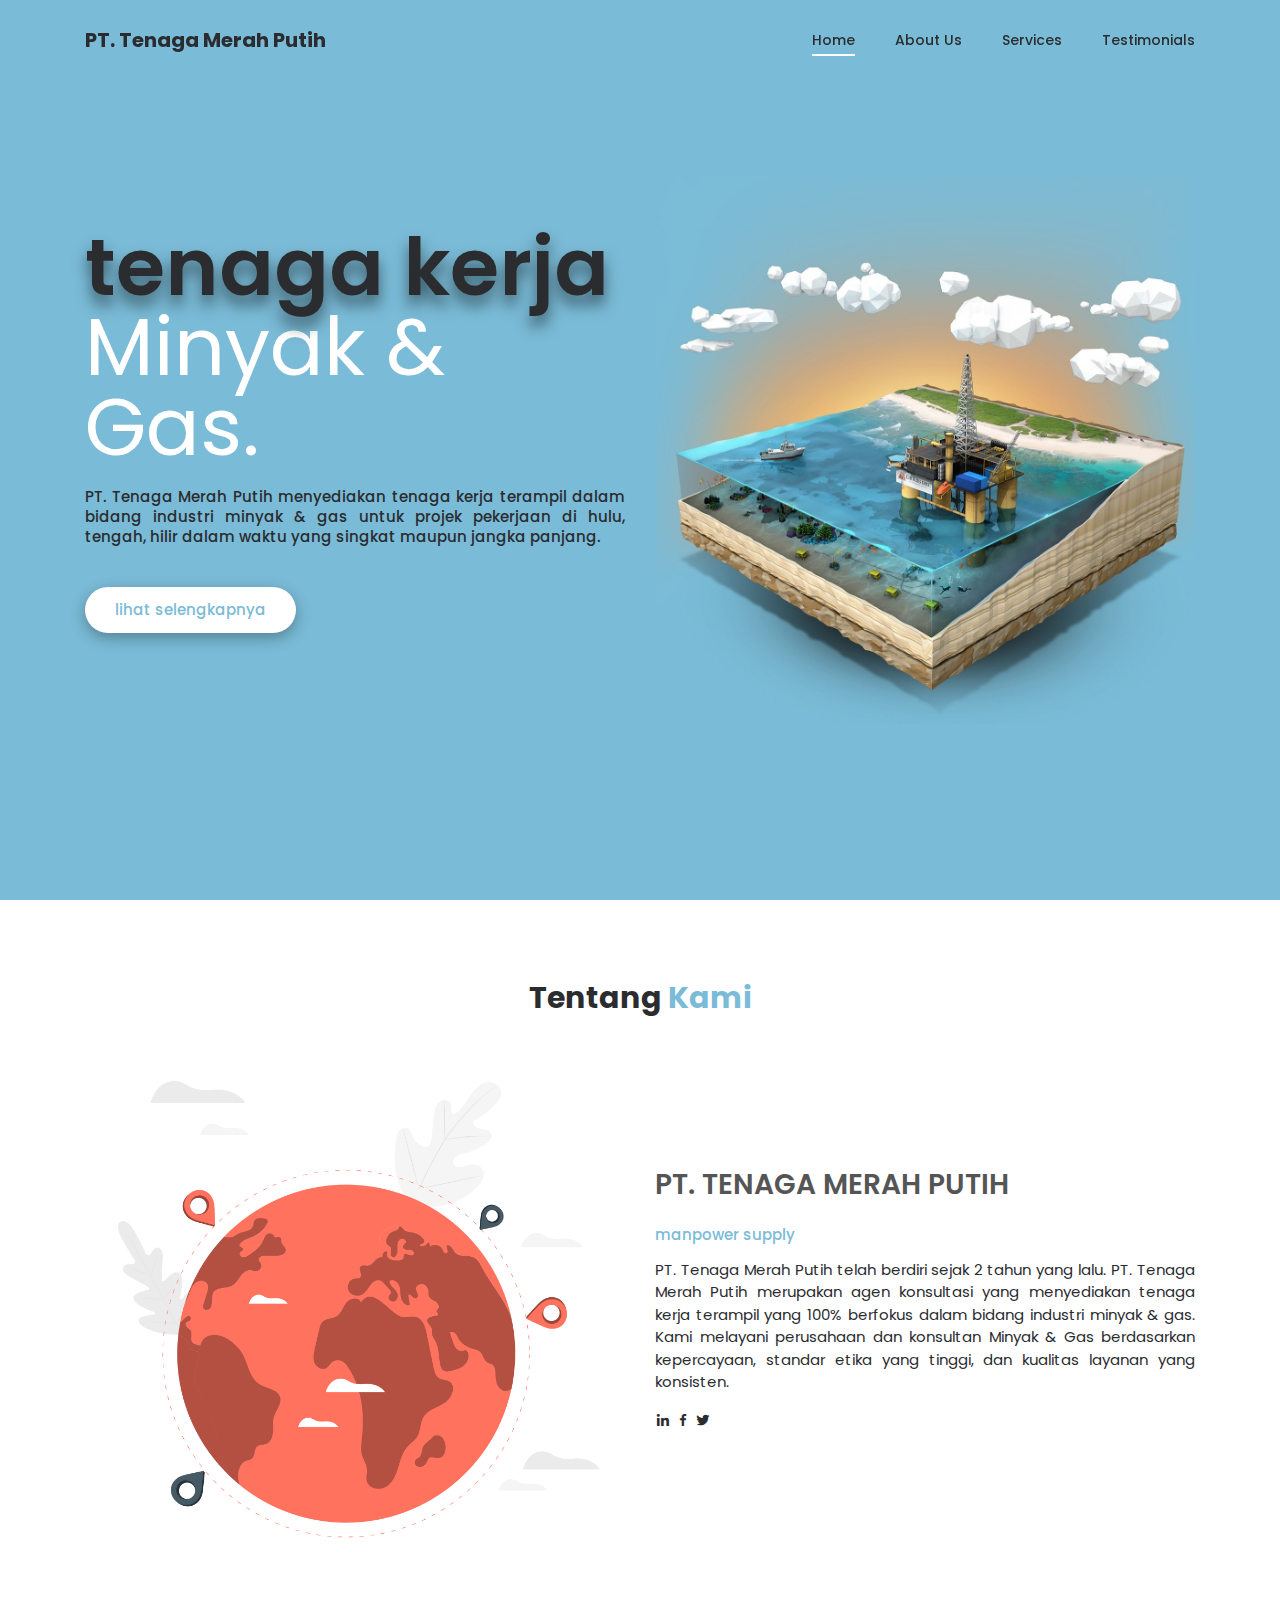
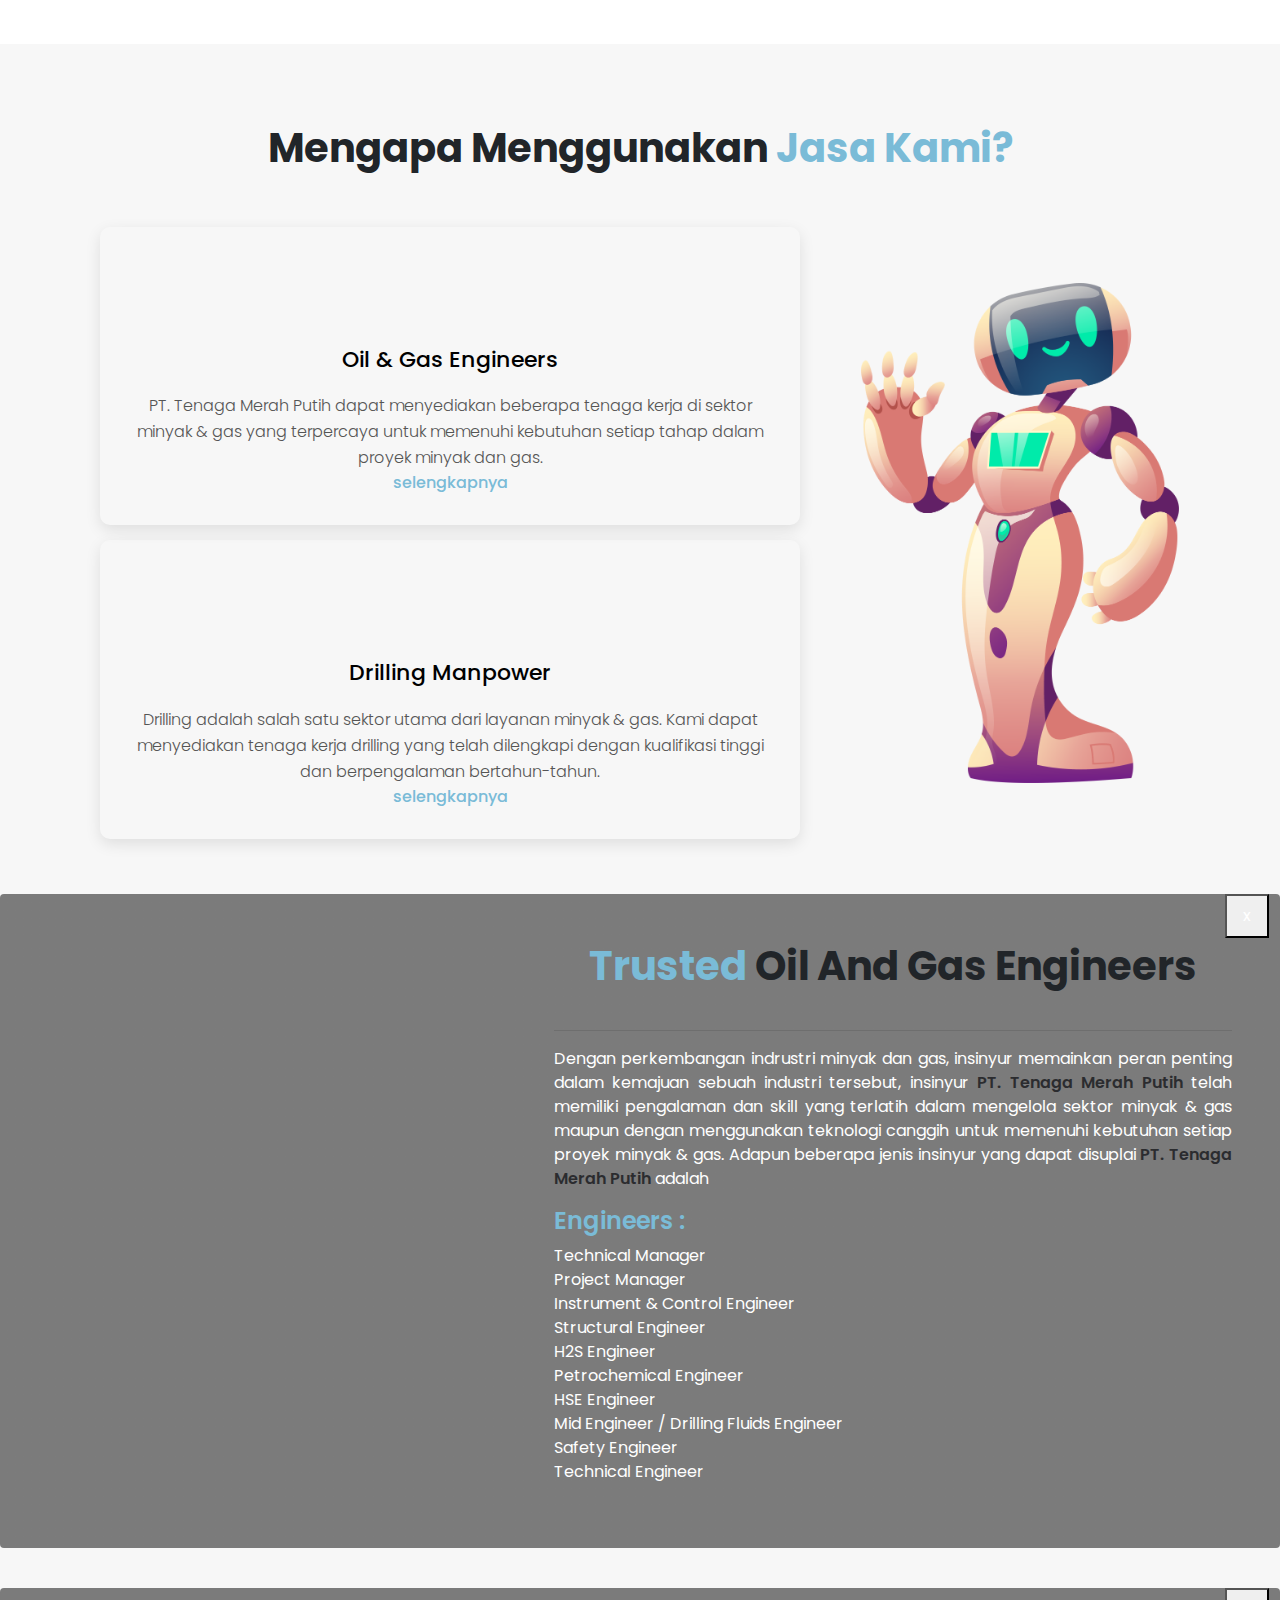
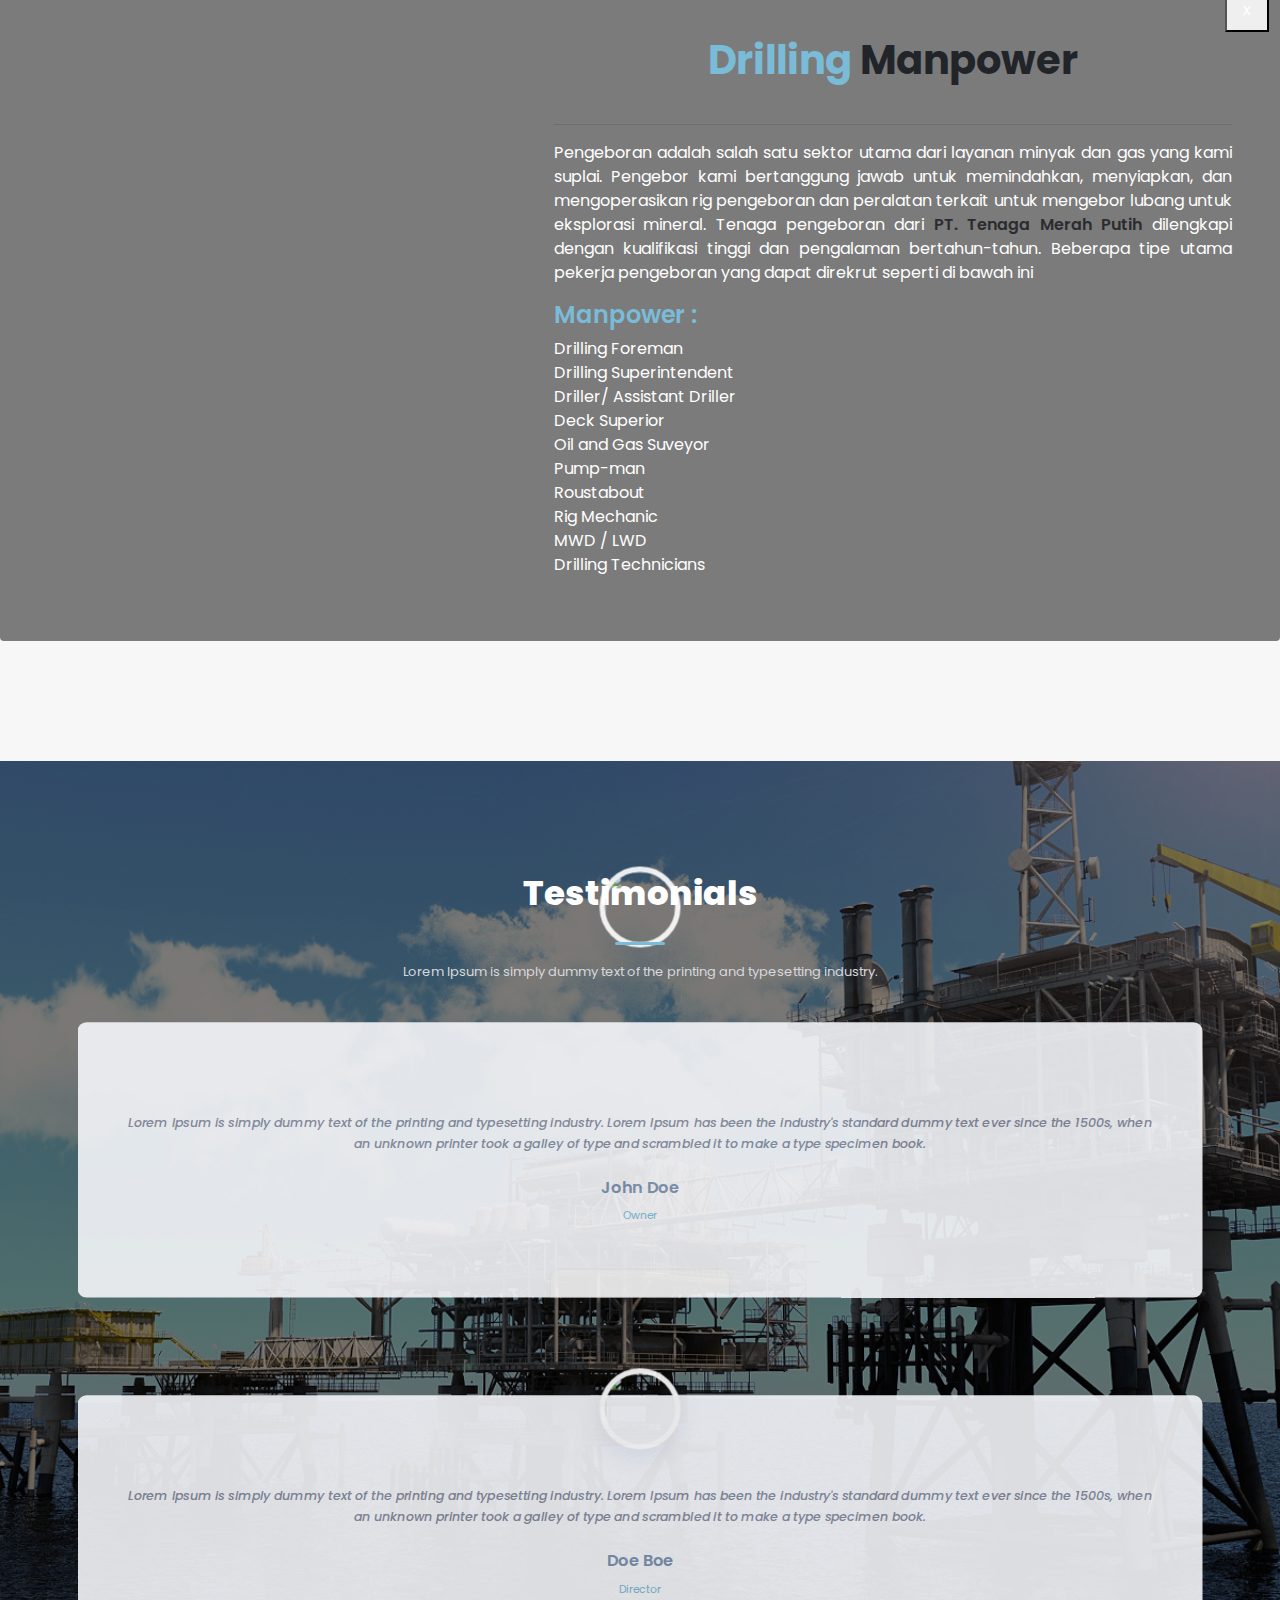
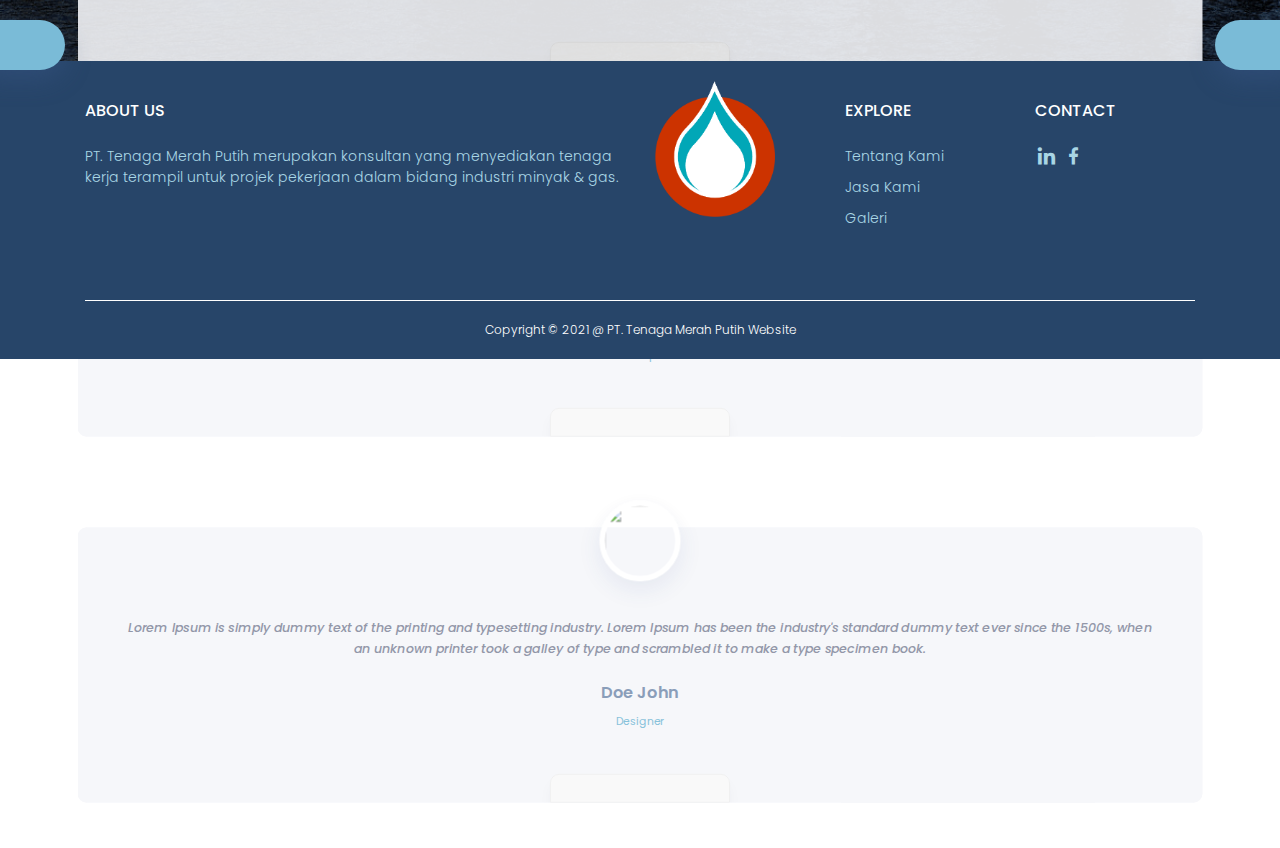
==== index.html @ 306ce1ab "first commit" ====
<!DOCTYPE html>
<html lang="en">

<head>

    <title>Manpower Supply | PTTMP</title>
    <link rel="icon" type="image/png" href="assets/img/logo.png">

    <!-- Required meta tags -->
    <meta charset="utf-8">
    <meta name="viewport" content="width=device-width, initial-scale=1, shrink-to-fit=no">
    
    <!-- Owl Carousel -->
    <!-- <link rel="stylesheet" href="https://cdnjs.cloudflare.com/ajax/libs/OwlCarousel2/2.3.4/assets/owl.carousel.min.css">

    <link rel="stylesheet" href="https://cdnjs.cloudflare.com/ajax/libs/OwlCarousel2/2.3.4/assets/owl.theme.default.min.css"> -->


    <!-- Bootstrap CSS -->
    
    <link rel="stylesheet" href="https://cdn.jsdelivr.net/npm/bootstrap@4.6.0/dist/css/bootstrap.min.css">
    <link rel="stylesheet" href="assets/css/bootstrap.min.css">
    
    <!-- Custom CSS -->
    <link rel="stylesheet" href="assets/css/styles.css">
    <!-- Magnific Popup -->
    <link rel="stylesheet" href="https://cdnjs.cloudflare.com/ajax/libs/magnific-popup.js/1.0.0/magnific-popup.css"/>

    <!-- Swiper CSS -->
    <link rel="stylesheet" href="https://cdnjs.cloudflare.com/ajax/libs/Swiper/6.4.8/swiper-bundle.min.css"/>

    <!-- ===== BOX ICON ===== -->
    <link href='https://unpkg.com/boxicons@2.0.7/css/boxicons.min.css' rel='stylesheet'>
    
    

    

    <style>
        /* Make the image fully responsive */
        .carousel-inner img {
          width: 100%;
          height: 100%;
        }
    </style>

</head>

<body>

    <!-- navbar start -->
    <nav class="navbar navbar-expand-lg fixed-top">
        <div class="container">
            <!-- Brand -->
            <a class="navbar-brand" href="#">PT. Tenaga Merah Putih</a>
            
            <!-- Toggler/collapsibe Button -->
            <button class="navbar-toggler" type="button" data-toggle="collapse" data-target="#collapsibleNavbar">
                <i class="fas fa-bars"></i>
            </button>
            
            <!-- Navbar links -->
            <div class="collapse navbar-collapse" id="collapsibleNavbar">
                <ul class="navbar-nav ml-auto">
                    <li class="nav-item">
                        <a class="nav-link active" data-scroll-nav="0" href="#home">home</a>
                    </li>
                    <li class="nav-item">
                        <a class="nav-link"  data-scroll-nav="1" href="#about">about us</a>
                    </li>
                    <li class="nav-item">
                        <a class="nav-link"  data-scroll-nav="2" href="#service">services</a>
                    </li>
                    <li class="nav-item">
                        <a class="nav-link"  data-scroll-nav="3" href="#testimonials">Testimonials</a>
                    </li>
                    <!-- <li class="nav-item">
                        <a class="nav-link"  data-scroll-nav="3" href="#">Contact Us</a>
                    </li> -->
                </ul>
            </div>
        </div>
    </nav>
    <!-- navbar end -->

    <!-- Home Section Start -->
    <section class="home d-flex align-items-center" id="home" data-scroll-index="0">
        <div class="container">
            <div class="row align-items-center">
                <div class="col-lg-6 col-md-6">
                    <div class="home-text">
                        <h1><span>tenaga kerja</span><br>Minyak & Gas.</h1>
                        <p>PT. Tenaga Merah Putih menyediakan tenaga kerja terampil dalam bidang industri minyak & gas untuk projek pekerjaan di hulu, tengah, hilir dalam waktu yang singkat maupun jangka panjang.</p>

                        <div class="home-btn">
                            <a href="#about" class="btn btn-1">lihat selengkapnya</a>
                        </div>
                    </div>
                    
                </div>
                <div class="col-lg-6 col-md-6 text-center">
                    <div class="home-img">
                        <img src="assets/img/3d-field.jpg" alt="oil field image">
                    </div>
                </div>
                
                <!-- <div class="row bg-danger">
                    <div class="home-scroll">
                        <a href="#about" class="scroll-link"><i class='bx bx-up-arrow-alt' ></i>scroll down</a>
                    </div>
                </div> -->
            </div>
        </div>
        
    </section>

    <!-- Home Section End -->

    <!-- About Section Start -->
    <section class="about section-padding" id="about" data-scroll-index="1">
        <div class="container" >
            <!-- data-0-top="opacity:0;left;100px;" data-50-top="opacity:1;left;0px;" -->
            <div class="row justify-content-center">
                <div class="col-lg-8">
                    <div class="section-title">
                        <h2>Tentang <span>Kami</span></h2>
                    </div>
                </div>
            </div>
            <div class="row align-items-center">
                <div class="col-lg-6 ">
                    <div class="about-img">
                        <img src="assets/img/World-pana1.png" alt="about image">
                    </div>
                </div>
                <div class="col-lg-6 ">
                    <div class="about-text">
                        <h2>PT. TENAGA MERAH PUTIH</h2>
                        <span>manpower supply</span>
                        <p>PT. Tenaga Merah Putih telah berdiri sejak 2 tahun yang lalu. PT. Tenaga Merah Putih merupakan agen konsultasi yang menyediakan tenaga kerja terampil yang 100% berfokus dalam bidang industri minyak & gas. Kami melayani perusahaan dan konsultan Minyak & Gas berdasarkan kepercayaan, standar etika yang tinggi, dan kualitas layanan yang konsisten.</p>
                    </div>
                    <div class="about-social">
                        <a href="#" class="about__social-icon"><i class='bx bxl-linkedin' ></i></a>
                        <a href="#" class="about__social-icon"><i class='bx bxl-facebook' ></i></a>
                        <a href="#" class="about__social-icon"><i class='bx bxl-twitter' ></i></a>
                    </div>
                </div>
            </div>
        </div>
    </section>
    <!-- About Section End -->

    <!-- Services Section Start -->
    <section class="service section-padding" id="service" data-scroll-index="2">
        <div class="container">
            <div class="row">
                <div class="col-lg-12">
                    <div class="service-title">
                        <h1 class="service-badge">Mengapa menggunakan <span>jasa kami?</span></h1>
                    </div>
                </div>
            </div>
            <div class="row align-items-center">
                <div class="col-lg-8">
                    <div class="service-carousel">
                        <div class="service-item">
                            <div class="icon">
                                <i class="fa fa-users" aria-hidden="true"></i>
                            </div>
                            <h3>Oil & Gas Engineers</h3>
                            <p>PT. Tenaga Merah Putih dapat menyediakan beberapa tenaga kerja di sektor minyak & gas yang terpercaya untuk memenuhi kebutuhan setiap tahap dalam proyek minyak dan gas.</p>
                            <a href="#details-lightbox-1" class="solid popup">selengkapnya <i class="fa fa-long-arrow-right" aria-hidden="true"></i></a>
                        </div>
                        <div class="service-item">
                            <div class="icon">
                                <i class="fa fa-cogs" aria-hidden="true"></i>
                            </div>
                            <h3>Drilling Manpower</h3>
                            <p>Drilling adalah salah satu sektor utama dari layanan minyak & gas. Kami dapat menyediakan tenaga kerja drilling yang telah dilengkapi dengan kualifikasi tinggi dan berpengalaman bertahun-tahun.</p>
                            <a href="#details-lightbox-2" class="solid popup">selengkapnya <i class="fa fa-long-arrow-right" aria-hidden="true"></i></a>
                        </div>
                    </div>
                </div>
                <div class="col-lg-4 text-center">
                    <img src="assets/img/robot-1.png" alt="Service-image" class="service-img">
                </div>
            </div>
        </div>

        <!-- First Popup -->
        <div id="details-lightbox-1" class="lightbox-basic zoom mfp-hide">
            <div class="row">
                <button title="Close (Esc)" type="button" class="mfp-close x-button">x</button>
                <div class="col-lg-5">
                    <!-- <img class="img-details-lightbox" src="assets/img/logo.png" alt=""> -->
                </div>
                <div class="col-lg-7">
                    <div class="service-title">
                        <h1 class="service-badge"><span>Trusted</span> Oil and Gas Engineers</h1>
                        <hr>
                    </div>
                    <div class="lightbox-text">
                        <p>Dengan perkembangan indrustri minyak dan gas, insinyur memainkan peran penting dalam kemajuan sebuah industri tersebut, insinyur <span>PT. Tenaga Merah Putih</span> telah memiliki pengalaman dan skill yang terlatih dalam mengelola sektor minyak & gas maupun dengan menggunakan teknologi canggih untuk memenuhi kebutuhan setiap proyek minyak & gas. Adapun beberapa jenis insinyur yang dapat disuplai <span>PT. Tenaga Merah Putih</span> adalah </p>
                        <h4>Engineers :</h4>
                        <ul>
                            <li>Technical Manager </li>
                            <li>Project Manager</li>
                            <li>Instrument & Control Engineer</li>
                            <li>Structural Engineer</li>
                            <li>H2S Engineer</li>
                        
                            <li>Petrochemical Engineer</li>
                            <li>HSE Engineer</li>
                            <li>Mid Engineer / Drilling Fluids Engineer</li>
                            <li>Safety Engineer</li>
                            <li>Technical Engineer</li>
                        </ul>
                    </div>
                </div>
            </div>
        </div>
        <!-- Second Popup -->
        <div id="details-lightbox-2" class="lightbox-basic zoom mfp-hide">
            <div class="row">
                <button title="Close (Esc)" type="button" class="mfp-close x-button">x</button>
                <div class="col-lg-5">
                    <!-- <img class="img-details-lightbox" src="assets/img/logo.png" alt=""> -->
                </div>
                <div class="col-lg-7">
                    <div class="service-title">
                        <h1 class="service-badge"><span>Drilling</span> Manpower</h1>
                        <hr>
                    </div>
                    <div class="lightbox-text">
                        <p>Pengeboran adalah salah satu sektor utama dari layanan minyak dan gas yang kami suplai. Pengebor kami bertanggung jawab untuk memindahkan, menyiapkan, dan mengoperasikan rig pengeboran dan peralatan terkait untuk mengebor lubang untuk eksplorasi mineral. Tenaga pengeboran dari <span>PT. Tenaga Merah Putih</span> dilengkapi dengan kualifikasi tinggi dan pengalaman bertahun-tahun. Beberapa tipe utama pekerja pengeboran yang dapat direkrut seperti di bawah ini</p>
                        <h4>Manpower :</h4>
                        <ul>
                            <li>Drilling Foreman </li>
                            <li>Drilling Superintendent</li>
                            <li>Driller/ Assistant Driller</li>
                            <li>Deck Superior</li>
                            <li>Oil and Gas Suveyor</li>
                        
                            <li>Pump-man</li>
                            <li>Roustabout</li>
                            <li>Rig Mechanic</li>
                            <li>MWD / LWD</li>
                            <li>Drilling Technicians</li>
                        </ul>
                    </div>
                </div>
            </div>
        </div>

    </section>
    <!-- Services Section End -->

    <!-- Testimonials Section Start -->
    <section class="section-padding" id="testimonials" data-scroll-index="3">
        <div class="container-fluid">
            <div class="section-title">
                <h2>Testimonials</h2>
                <span class="section-separator"></span>
                <p>Lorem Ipsum is simply dummy text of the printing and typesetting industry.</p>
            </div>
            <div class="testimonials-carousel-wrap">
                <div class="listing-carousel-button listing-carousel-button-next"><i class="fa fa-caret-right" style="color:#fff"></i></div>
                <div class="listing-carousel-button listing-carousel-button-prev"><i class="fa fa-caret-left" style="color:#fff"></i></div>
                <div class="testimonials-carousel">
                    <div class="swiper-container">
                        <div class="swiper-wrapper">
                            <div class="swiper-slide">
                                <div class="testi-item">
                                    <div class="testi-avatar"><img src="assets/img/testimonials-1.jpg"></div>
                                    <div class="testimonials-text-before"><i class="fa fa-quote-right"></i></div>
                                    <div class="testimonials-text">
                                        <div class="listing-rating">
                                            <i class="fa fa-star"></i>
                                            <i class="fa fa-star"></i>
                                            <i class="fa fa-star"></i>
                                            <i class="fa fa-star"></i>
                                            <i class="fa fa-star"></i>
                                        </div>
                                        <p>Lorem Ipsum is simply dummy text of the printing and typesetting industry. Lorem Ipsum has been the industry's standard dummy text ever since the 1500s, when an unknown printer took a galley of type and scrambled it to make a type specimen book.</p>
                                        <a href="#" class="text-link"></a>
                                        <div class="testimonials-avatar">
                                            <h3>John Doe</h3>
                                            <h4>Owner</h4>
                                        </div>
                                    </div>
                                    <div class="testimonials-text-after"><i class="fa fa-quote-left"></i></div> 
                                </div>
                            </div>
        
                            <!--second--->
                            <div class="swiper-slide">
                                <div class="testi-item">
                                    <div class="testi-avatar"><img src="3.jpg"></div>
                                    <div class="testimonials-text-before"><i class="fa fa-quote-right"></i></div>
                                    <div class="testimonials-text">
                                        <div class="listing-rating">
                                            <i class="fa fa-star"></i>
                                            <i class="fa fa-star"></i>
                                            <i class="fa fa-star"></i>
                                            <i class="fa fa-star"></i>
                                            <i class="fa fa-star"></i>
                                        </div>
                                        <p>Lorem Ipsum is simply dummy text of the printing and typesetting industry. Lorem Ipsum has been the industry's standard dummy text ever since the 1500s, when an unknown printer took a galley of type and scrambled it to make a type specimen book.</p>
                                        <a href="#" class="text-link"></a>
                                        <div class="testimonials-avatar">
                                            <h3>Doe Boe</h3>
                                            <h4>Director</h4>
                                        </div>
                                    </div>
                                    <div class="testimonials-text-after"><i class="fa fa-quote-left"></i></div> 
                                </div>
                            </div>
                            <!--third-->
        
                            <div class="swiper-slide">
                                <div class="testi-item">
                                    <div class="testi-avatar"><img src="4.jpg"></div>
                                    <div class="testimonials-text-before"><i class="fa fa-quote-right"></i></div>
                                    <div class="testimonials-text">
                                        <div class="listing-rating">
                                            <i class="fa fa-star"></i>
                                            <i class="fa fa-star"></i>
                                            <i class="fa fa-star"></i>
                                            <i class="fa fa-star"></i>
                                            <i class="fa fa-star"></i>
                                        </div>
                                        <p>Lorem Ipsum is simply dummy text of the printing and typesetting industry. Lorem Ipsum has been the industry's standard dummy text ever since the 1500s, when an unknown printer took a galley of type and scrambled it to make a type specimen book.</p>
                                        <a href="#" class="text-link"></a>
                                        <div class="testimonials-avatar">
                                            <h3>Boe Doe</h3>
                                            <h4>Developer</h4>
                                        </div>
                                    </div>
                                    <div class="testimonials-text-after"><i class="fa fa-quote-left"></i></div> 
                                </div>
                            </div>
        
                            <!--fourth-->
                            <div class="swiper-slide">
                                <div class="testi-item">
                                    <div class="testi-avatar"><img src="6.jpg"></div>
                                    <div class="testimonials-text-before"><i class="fa fa-quote-right"></i></div>
                                    <div class="testimonials-text">
                                        <div class="listing-rating">
                                            <i class="fa fa-star"></i>
                                            <i class="fa fa-star"></i>
                                            <i class="fa fa-star"></i>
                                            <i class="fa fa-star"></i>
                                            <i class="fa fa-star"></i>
                                        </div>
                                        <p>Lorem Ipsum is simply dummy text of the printing and typesetting industry. Lorem Ipsum has been the industry's standard dummy text ever since the 1500s, when an unknown printer took a galley of type and scrambled it to make a type specimen book.</p>
                                        <a href="#" class="text-link"></a>
                                        <div class="testimonials-avatar">
                                            <h3>Doe John</h3>
                                            <h4>Designer</h4>
                                        </div>
                                    </div>
                                    <div class="testimonials-text-after"><i class="fa fa-quote-left"></i></div> 
                                </div>
                            </div>
                            <!--testi end-->
        
                        </div>
                    </div>
                </div>

                <div class="tc-pagination"></div>
            </div>
        </div>
    </section>
    <!-- Testimonials Section End -->

    <!-- Galeri Section Start -->
    <!-- <section class="galery section-padding" id="galery" data-scroll-index="4">
        <div class="photo-slide">
            
        </div>
    </section> -->
    <!-- Galeri Section End -->

    <!-- Footer Section Start -->
    <footer class="footer section">
        <div class="container">
            <div class="row justify-content-center">

                <div class="col-lg-6">
                    <div class="footer__data">
                        <h2 class="footer__title">ABOUT US</h2>
                        <p class="footer-text">PT. Tenaga Merah Putih merupakan konsultan yang menyediakan tenaga kerja terampil untuk projek pekerjaan dalam bidang industri minyak & gas.</p>
                    </div>
                </div>

                <div class="col-lg-2">
                    <div class="logo__footer">
                        <img src="assets/img/logo.png" alt="logo-pttmp">
                    </div>
                </div>

                <div class="col-lg-2">
                    <div class="footer__data">
                        <h2 class="footer__title">EXPLORE</h2>
                        <ul>
                            <li><a href="#about" class="footer-text">Tentang Kami</a></li>
                            <li><a href="#relation" class="footer-text">Jasa Kami</a></li>
                            <li><a href="#galery" class="footer-text">Galeri</a></li>
                        </ul>
                    </div>
                </div>
    
                <div class="col-lg-2">
                    <div class="footer__data">
                        <h2 class="footer__title">CONTACT</h2>
                        <a href="#" class="footer_contact"><i class='bx bxl-linkedin' ></i></a>
                        <a href="#" class="footer_contact"><i class='bx bxl-facebook' ></i></a>
                    </div>
                </div>
            </div>

            <div class="row">
                
                <div class="col-lg-12">
                    <div class="footer__data">
                        <p class="copyright-text">Copyright &copy; 2021 @ PT. Tenaga Merah Putih Website</p>
                    </div>
                </div>

            </div>
        </div>
    </footer>
    <!-- Footer Section End -->

    <!-- skroll js -->
    <script type="text/javascript" src="assets/js/skrollr.js"></script>
	<script type="text/javascript">
	    var s = skrollr.init();
	</script>

    <!-- jquery js -->
    <script language="JavaScript" type="text/javascript" src="assets/js/jquery.min.js"></script>

    <!-- bootsrap js -->
    <script language="JavaScript" type="text/javascript" src="assets/js/bootstrap.min.js"></script>
    <!-- popper js -->
    <script language="JavaScript" type="text/javascript" src="assets/js/popper.min.js"></script>
    <!-- Owl Carousel js -->
    <script language="JavaScript" type="text/javascript" src="https://cdnjs.cloudflare.com/ajax/libs/OwlCarousel2/2.3.4/owl.carousel.min.js"></script>
    <!-- Swiper -->
    <script src="https://cdnjs.cloudflare.com/ajax/libs/Swiper/6.4.8/swiper-bundle.min.js" ></script>
    
    <!-- Magnific Popup -->
    <script src="https://cdnjs.cloudflare.com/ajax/libs/magnific-popup.js/1.0.0/jquery.magnific-popup.min.js"></script>

    <!-- main js --> 
    <script language="JavaScript" type="text/javascript" src="assets/js/main.js"></script>
    
    <!-- icon js -->
    <script src="https://kit.fontawesome.com/a076d05399.js" crossorigin="anonymous"></script>

    <script>
        // Magnific Popup
        (function($){
            $('.popup').magnificPopup({
            type: 'inline',
            fixedContentPos: false,
            fixedBgPos: true,
            overflowY: 'auto,',
            closeBtnInside: true,
            preloader: false,
            midClick: true,
            removalDelay: 300,
            mainClass: 'my-mfp-slide-bottom'
            });
        })(jQuery);
    </script>
    
</body>
</html>
---- assets/css/styles.css ----
/*------------------------  
Fonts
-------------------------*/
@import url("https://fonts.googleapis.com/css2?family=Poppins:ital,wght@0,400;0,500;0,600;0,700;1,300&display=swap");


/*------------------------  
Global Css
-------------------------*/
:root{
  --main-color: #7ABBD7;
  --color-1: #a9d6e5;
  --color-2: #103b66;
  --color-3: #c95e5e;
  --bg-dark: #2b2c2f;
  --main-to-dark-color: var(--main-color);
  --dark-to-main-color: var(--bg-dark);
  --shadow-black-100: 0 5px 15px rgba(0,0,0,0.1);
  --shadow-black-300: 0 5px 15px rgba(0,0,0,0.3);
  --black-900: #000000;
  --black-400: #555555;
  --black-100: #f7f7f7;
  --black-000: #ffffff;
  --black-alpha-100: rgba(0,0,0,0.05);
}
html{
  overflow-x: hidden;
  height: 100%;
}
body {
  font-family: 'Poppins', sans-serif;
  font-size: 16px;
  font-weight: 400;
  margin: 0px;
  overflow-x: hidden;
  background-color: #fff;
  line-height: 1.5;
}
*{
  margin: 0;
  padding: 0;
  outline: none!important;
  position: relative;
}
img{
  max-width: 100%;
  vertical-align: middle;
}
ul{
  list-style: none;
}
a{
  text-decoration: none;
  color: #2b2c2f;
}
.btn-1{
  background-color: #fff;
  padding: 12px 30px;
  border: none;
  border-radius: 30px;
  color: var(--main-color);
  font-size: 15px;
  transition: all 0.5s ease;
  box-shadow: var(--shadow-black-300);
  font-weight: 500;
}
.btn-1:focus{
  box-shadow: var(--shadow-black-300);
}
.btn-1:hover{
  color: #fff;
  background-color: var(--main-color);
}

@keyframes spin_01{ 
  0%{
    transform: rotate(0deg);
  }
  100%{
    transform: rotate(360deg);
  }
}
@keyframes bounce_01{
  0%,100%{
    transform: translateY(-30px);
  }
  50%{
    transform: translateY(0px);
  }
}

.section-padding{
  padding: 80px 0;
}
.section-title h2{
  font-size: 30px;
  color: #2b2c2f;
  font-weight: 700;
  text-transform: capitalize;
  text-align: center;
}
.section-title h2 span{
  color: var(--main-color);
}
/*------------------------  
Navbar
-------------------------*/
.navbar{
  background-color: transparent;
  padding: 20px 0;
  transition: all 0.5s ease;
}
.navbar.navbar-shrink{
  box-shadow: 0 10px 10px rgba(0, 0, 0, 0.1);
  background-color: #a9d6e5;
  padding: 10px 0;
}
.navbar > .container{
  padding: 0 15px;
}
.navbar .navbar-brand{
  font-size: 20px;
  color: #2b2c2f;
  font-weight: 700;
  text-transform: capitalize;
}
.navbar .nav-item{
   margin-left: 40px;
}
.navbar .nav-item .nav-link{
  color: #2b2c2f;
  font-size: 14px;
  font-weight: 500;
  padding: 5px 0;
  position: relative;
  text-transform: capitalize;
}
.navbar .nav-item .nav-link::before{
  content: "";
  position: absolute;
  left: 0;
  right: 0;
  bottom: 0;
  height: 1.5px;
  background-color: #fff;
  transition: all 0.5s ease;
  transform: scale(0);
}
.navbar .nav-item .nav-link.active::before,
.navbar .nav-item .nav-link:hover::before{
  transform: scale(1);
}
/*------------------ 
Home Section
 ------------------*/
.home{
  min-height: 100vh;
  padding: 120px 0;
  background-color: var(--main-to-dark-color);
  /* background-image: linear-gradient(to right, #7ABBD7, #a9d6e5); */
}
.home-text h1{
  font-size: 80px;
  font-weight: 400;
  color: #fff;
  margin: 0 0 20px;
  line-height: 1;
}
.home-text h1 span{
  font-weight: 600;
  text-shadow: 0 10px 15px rgba(0,0,0,.5);
  color: #2b2c2f;
}
.home-text p{
  font-size: 15px;
  line-height: 20px;
  color: #2b2c2f;
  margin: 0;
  font-weight: 500;
  text-align: justify;
}
.home .home-btn{
  margin-top: 40px;
  margin-bottom: 40px;
}
.home-img img{
  max-width: 670px; 
  width: 100%;
}
.home-scroll{
  align-self: flex-end;
  height: 150px;
}
.home-scroll .scroll-link{
  writing-mode: vertical-lr;
  transform: rotate(-180deg);
  color: #fff;
  font-size: 15px;
  margin: 20px;
}
.home-wave{
  width: 100%;
}
/*--------------------------- 
About Section
--------------------------- */
.about{
  background-color: #fff;
}
.about-text h2{
  font-size: 28px;
  font-weight: 600;
  color: #555555;
  line-height: 1;
  text-transform: capitalize;
  padding: 1rem 0;
}
.about-text span{
  font-size: 15px;
  font-weight: 500;
  color: #7ABBD7;
}
.about-text p{
  font-size: 15px;
  font-weight: 400;
  color: #2b2c2f;
  padding-top: 12px;
  text-align: justify;
}
.about-social .about-social-icon{
  font-size: 12px;
  margin: 0 var(--mb-1);
}
.about .about-social-icon:hover{
 color: var(--color-3);
}
/* -----------------------------
Service Section
------------------------------- */
.service{
  background-color: var(--black-100);
}
.service-badge{
  text-transform: capitalize;
  font-weight: 700;
  margin: 0 0 40px;
  text-align: center;
}
.service-badge span{
  color: var(--main-color);
}
.service .service-item{
  box-shadow: var(--shadow-black-100);
  margin: 15px;
  padding: 30px;
  border-radius: 10px;
  text-align: center;
  position: relative;
  z-index: 1;
  overflow: hidden;
}
.service .service-item::before,
.service .service-item::after{
  content: '';
  position: absolute;
  z-index: -1;
  border-radius: 50%;
  transition: all 0.5s ease;
}
.service .service-item::before{
  height: 20px;
  width: 20px;
  background-color: var(--color-3);
  left: -20px;
  top: 40%;
}
.service .service-item:hover:before{
  left: 10px;
  opacity: 1;
}
.service .service-item::after{
  height: 30px;
  width: 30px;
  background-color: var(--color-2);
  right: -30px;
  top: 80%;
}
.service .service-item:hover:after{
  opacity: 1;
  right: -10px;
}
.service .service-item .icon{
  height: 60px;
  width: 60px;
  margin: 0 auto 30px;
  text-align: center;
  /* background-color: red; */
  font-size: 30px;
  color: var(--main-color);
  position: relative;
  z-index: 1;
  transition: all 0.5s ease;
}
.service .service-item .icon::before{
  content: '';
  position: absolute;
  left: 100%;
  top: 0;
  width: 100%;
  height: 100%;
  background-color: var(--main-color);
  transition: all 0.5s ease;
  z-index: -1;
  opacity: 0;
}
.service .service-item:hover .icon{
  color: #fff;
  font-size: 20px;
}
.service .service-item:hover .icon::before{
  left: 0;
  border-radius: 50%;
  opacity: 1;
}
.service .service-item .icon i{
  line-height: 60px;
}
.service .service-item h3{
  font-size: 22px;
  margin: 0 0 20px;
  color: var(--black-900);
  font-weight: 500;
  text-transform: capitalize;
}
.service .service-item p{
  font-size: 16px;
  line-height: 26px;
  font-weight: 300;
  color: var(--black-400);
  margin: 0;
}
.service .service-item a{
  text-decoration: none;
  color: var(--main-color);
  font-weight: 500;
}
.service .service-item a:hover{
  color: #c95e5e;
}
.service-img{
  height: 500px;
}
/* -----------------------------
Oil Gas Engineers Section
------------------------------ */
.my-mfp-slide-bottom .zoom{
  opacity: 0;
  transition: all 0.2s ease-out;
  transform: translateY(-1.25rem) perspective(37.5rem) rotateX(10deg);
}
.my-mfp-slide-bottom.mfp-ready .zoom{
  opacity: 1;
  transform: translateY(0) perspective(37.5rem) rotateX(0);
}
.my-mfp-slide-bottom.mfp-removing .zoom{
  opacity: 0;
  transform: translateY(-0.579rem) perspective(37.5rem) rotateX(10deg);
}
.my-mfp-slide-bottom.mfp-bg{
  opacity: 0;
  transition: opacity 0.2s ease-out;
}
.my-mfp-slide-bottom.mfp-ready.mfp-bg{
  opacity: 0.8;
}
.my-mfp-slide-bottom.mfp-removing.mfp-bg{
  opacity: 0;
}
.lightbox-basic{
  position: relative;
  max-width: 80.875rem;
  margin: 2.5rem auto;
  padding: 3rem 3rem;
  border-radius: 0.25rem;
  background: linear-gradient(rgba(0, 0, 0, 0.5), rgba(0, 0, 0, 0.5)), url('../img/male-builder-2.jpg');
  background-size: cover;
  background-position: left left;
  /* background-color: rgb(39, 69, 105); */
  text-align: justify;
}
.lightbox-basic a.mfp-close.as-button:hover{
  color: #f1f1f8;
}
.lightbox-basic button.mfp-close.x-button{
  position: absolute;
  top: -3rem;
  right: -1.375rem;
  width: 2.75rem;
  height: 2.75rem;
  color: white;
}
.lightbox-text{
  color: white;
}
.lightbox-text span{
  color: #2b2c2f;
  font-weight: 600;
}
.lightbox-text h4{
  color: #7ABBD7;
  font-weight: 600;
}
/* ----------------------------------
Testimonial Section
---------------------------------- */
 .content{
   padding: 0;
   margin: 0;
 }
 #testimonials{
  background: linear-gradient(rgba(0, 0, 0, 0.5), rgba(0, 0, 0, 0.5)),url("../img/oilfield_bg.jpg");
  height: 100vh;
  -webkit-background-size: cover;
  background-size: cover;
  background-position: center center;
  position: relative;
  text-align: center;
  }
  /* #testimonials h2{
    color: #fff;
    font-weight: 400;
    padding: 6rem;
  }
  #testimonials h2::after{
    content: '';
    display: block;
    margin: 0 auto;
    margin-top: 1.5rem;
    width: 50px;
    background-color: #7ABBD7;
    height: 3px;
  }*/
  #testimonials section{
    float: left;
    position: relative;
    padding: 30px 0;
    background: #fcfcfd;
    z-index: 1;
    width: 100%;
  }
  #testimonials .section-title{
    float: left;
    position: relative;
    width: 100%;
    padding-bottom: 40px;
    padding: 2rem 0;
  }
  #testimonials .section-title p{
    color: #d6d8dd;
    font-size: 13px;
    line-height: 20px;
    max-width: 550px;
    margin: 0 auto;
  }
  #testimonials .section-title h2 {
    float: left;
    width: 100%;
    text-align: center;
    color: #fff;
    font-size: 34px;
    font-weight: 800;
    position: relative;
  }
  .section-separator {
    float: left;
    width: 100%;
    position: relative;
    margin: 20px 0;
  }
  .section-separator:before{
    content: '';
    position: absolute;
    left: 50%;
    top: 0;
    height: 3px;
    width: 50px;
    border-radius: 3px;
    z-index: 2;
    background-color: #7ABBD7;
    margin-left: -25px;
  }
  .swiper-container {
    width: 100%;
    height: 100%;
  }
  .listing-carousel-button{
    position: absolute;
    top: 50%;
    width: 80px;
    height: 50px;
    line-height: 50px;
    margin-top: -25px;
    z-index: 100;
    cursor: pointer;
    background: #7ABBD7;
    box-shadow: 0 9px 26px rgba(58, 87,135,0.45);
    transition: all 200ms linear;
    outline: none;
  }
  .listing-carousel-button.listing-carousel-button-next{
    right: -30px;
    padding-right: 20px;
    border-radius: 60px 0 0 60px;
  }
  .listing-carousel-button.listing-carousel-button-prev{
    left: -30px;
    padding-left: 20px;
    border-radius: 0 60px 60px 0;
  }
  .listing-carousel-button.listing-carousel-button-next:hover{
    right: -15px;
    background: rgba(6,27,65,0.4);
  }
  .listing-carousel-button.listing-carousel-button-prev:hover{
    left: -15px;
    background: rgba(6,27,65,0.4);
  }
  .testi-item {
    transition: all .3s ease-in-out;
    transform: scale(0.9);
    opacity: 0.9;
  }
  .testimonials-text {
    padding: 75px 50px 75px;
    overflow:hidden;
    background: #f5f6fa;
    border:1ps solid #f1f1f1;
    border-radius: 10px;
    transition: all .3s ease-in-out;
  }
  .testimonials-text-after{
    font-style: normal;
    font-weight: normal;
    text-decoration: inherit;
    position: absolute;
    color: #ccc;
    opacity: .3;
    font-size: 35px;
    transition: all 400ms linear;
    bottom: 25px;
    right: 30px;
  }
  .testimonials-text-before{
    font-style: normal;
    font-weight: normal;
    text-decoration: inherit;
    position: absolute;
    color: #ccc;
    opacity: .3;
    font-size: 35px;
    transition: all 400ms linear;
    top: 25px;
    left: 30px;
  }
  .testimonials-text .listing-rating{
    float: none;
    display: inline-block;
    margin-bottom: 12px;
  }
  .listing-rating i{
    color: #007aff;
  }
  .testimonials-avatar h3{
    font-weight: 600;
    color: #7d93b2;
    font-size: 18px;
  }
  .testimonials-avatar h4{
     font-weight:400;
     font-size:12px;
     padding-top:6px;
     color:#7ABBD7;
  }
  .testimonials-carousel .swiper-slide{
    padding: 30px 0;
  }	 
  .testi-avatar{
    position: absolute;
    left: 50%;
    top: -30px;
    width: 90px;
    height: 90px;
    margin-left: -45px;
    z-index: 20;
  }
  .testi-avatar img{
    width: 90px;
    height: 90px;
    float: left;
    border-radius: 100%;
    border:6px solid #fff;
    box-shadow: 0 9px 26px rgba(58, 87,135,0.1);
  }
  .swiper-slide-active .testimonials-text {
    background: #fff;
    box-shadow: 0 9px 26px rgba(58, 87,135,0.1);
  }
  .testimonials-text p{
    color: #878c9f;
    font-size: 14px;
    font-style: italic;
    line-height: 24px;
    padding-bottom: 10px;
    font-weight: 500;
  }
  .text-link{
    position: absolute;
    bottom:0;
    padding: 15px 0;
    border-radius: 10px 10px 0 0;
    background: #f9f9f9;
    border:1px solid #eee;
    box-shadow: 0 10px 15px rgba(0,0,0,0.03);
    left: 50%;
    width: 200px;
    margin-left: -100px;
  }
  .swiper-slide-active .testi-item{
    opacity: 1;
    transform: scale(1.0);
  }
  .tc-pagination{
    float: left;
    margin-top: 10px;
    width: 100% !important;
  }
  .tc-pagination_wrap {
    position: absolute;
    bottom: -40px;
    left: 0;
    width: 100%;
  }
  .tc-pagination2{
    float: none;
    display: inline-block;
    padding: 14px 0;
    background: #fff;
    border-radius: 30px;
    min-width: 250px;
    border-bottom: 0;
  }
  .tc-pagination .swiper-pagination-bullet, .tc-pagination2.swiper-pagination-bullet{
    opacity: 1;
    background: #384f95;
    margin:0 2px;
    width: 10px;
    height: 10px;
    transition: all 300ms ease-in-out;
  }
/* -----------------------------
Galeri Section
------------------------------ */
/* .galery{
  height: 100vh;
  align-items: center;
}
.photo-slide{
  width: 1200px;
  height: 1010px;
  border-radius: 10px;
} */

/* -----------------------------
Footer Section 
------------------------------ */
.footer{
  justify-items: center;
  background-color: #274569;
  padding-top: 20px;
  color: var(--color-1);
}
.footer__title{
  font-size: 16px;
  font-weight: 500;
  color: #fff;
  margin: 20px 0;
}
.footer-text{
  font-size: 14px;
  font-weight: 300;
  display: block;
  color: var(--color-1);
  padding: 5px 0;
  transition: all 0.5s ease;
}
.footer-text:hover{
  color: var(--color-3);
  padding-left: 5px;
}
.footer_contact{
  font-size: 23px;
  color: var(--color-1);
}
.footer_contact:hover{
  color: var(--color-3);
}
.footer .copyright-text{
  padding: 20px 0;
  text-align: center;
  font-size: 12px;
  color: #fff;
  font-weight: 300;
  margin: 50px 0 0;
  border-top: 1px solid #fff;
}
.footer .logo__footer{
  width: 120px;
  height: 120px;
  text-align: center;
}
/* ----------------------------
Responsive
---------------------------- */
@media(max-width: 991px){
  .navbar-toggler{
    background-color: var(--dark-to-main-color);
    box-shadow: var(--shadow-black-300);
    height: 34px;
    width: 44px;
    padding: 0;
    font-size: 16px;
    color: #fff;
  }
  .navbar-nav{
    background-color: var(--dark-to-main-color);
    box-shadow: var(--shadow-black-300);
  }
  .navbar .nav-item{
    margin: 0;
    padding: 5px 15px;
  }
  .navbar .nav-item .nav-link{
    color: #fff;
    font-weight: 400;
  }
  .navbar.navbar-shrink .navbar-toggler,
  .navbar.navbar-shrink .navbar-nav{
    background-color: var(--color-1);
  }
  .home-img{
    width: 400px;
  }
  .home-text h1{
    font-size: 60px;
    margin-top: 20px;
  }
  .home-text p{
    font-size: 12px;
    line-height: 15px;
  }
  .home-scroll{
    display: none;
  }
  .about-img{
    width: 500px;
    align-items: center;
  }
}
@media(max-width: 767px){
  .home-img{
    width: 370px;
  }
}
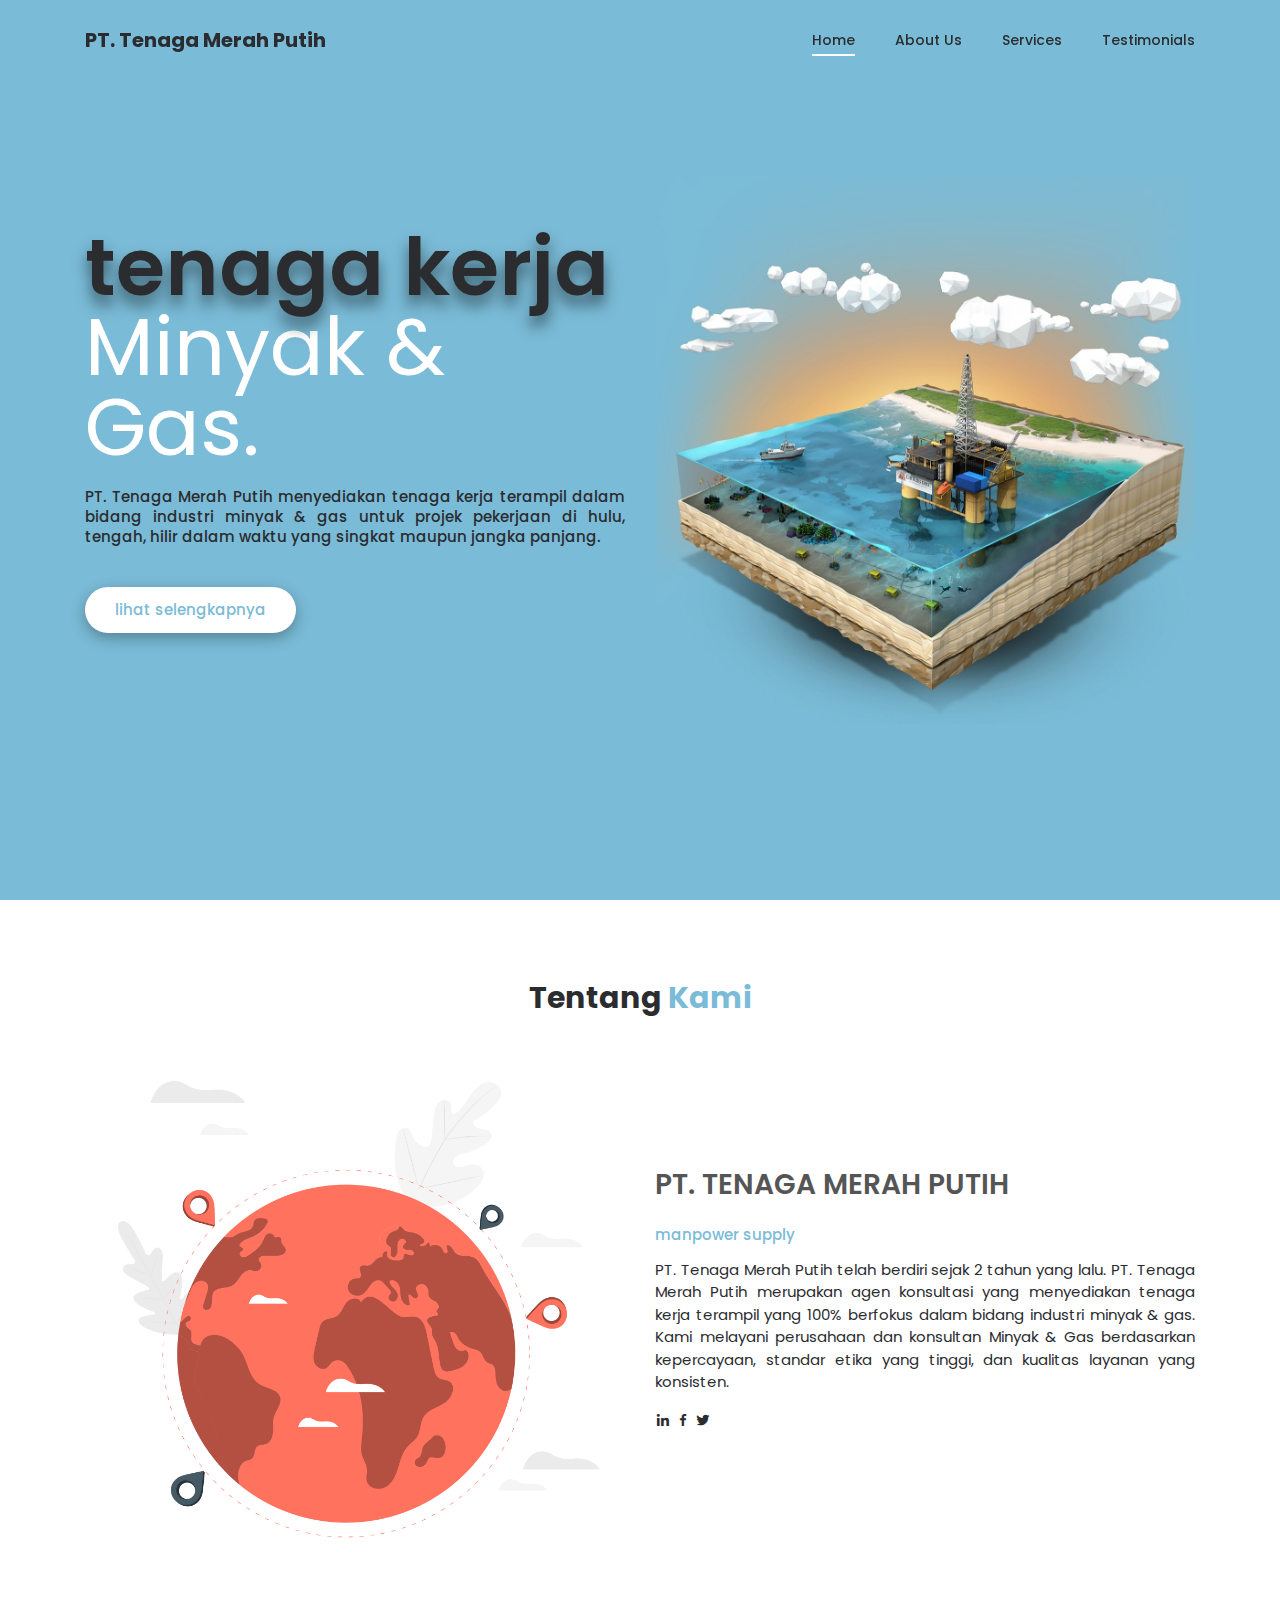
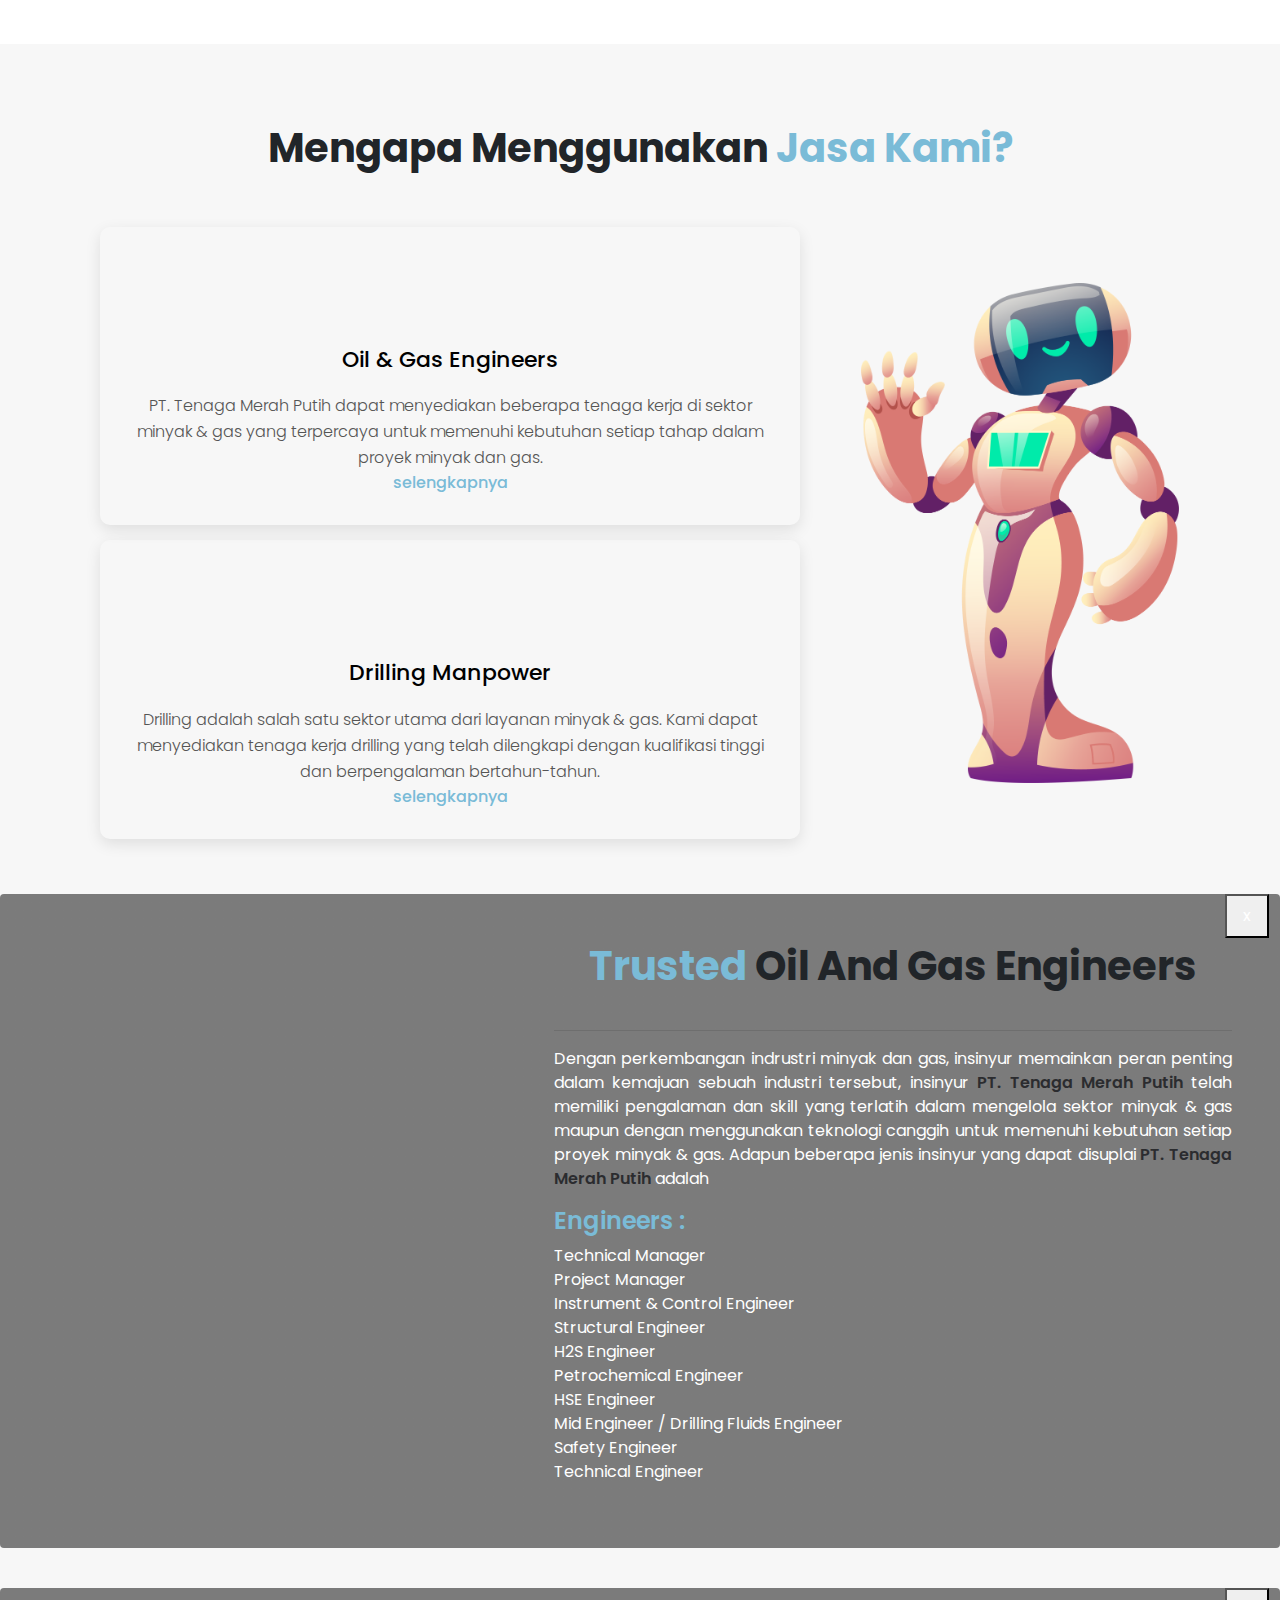
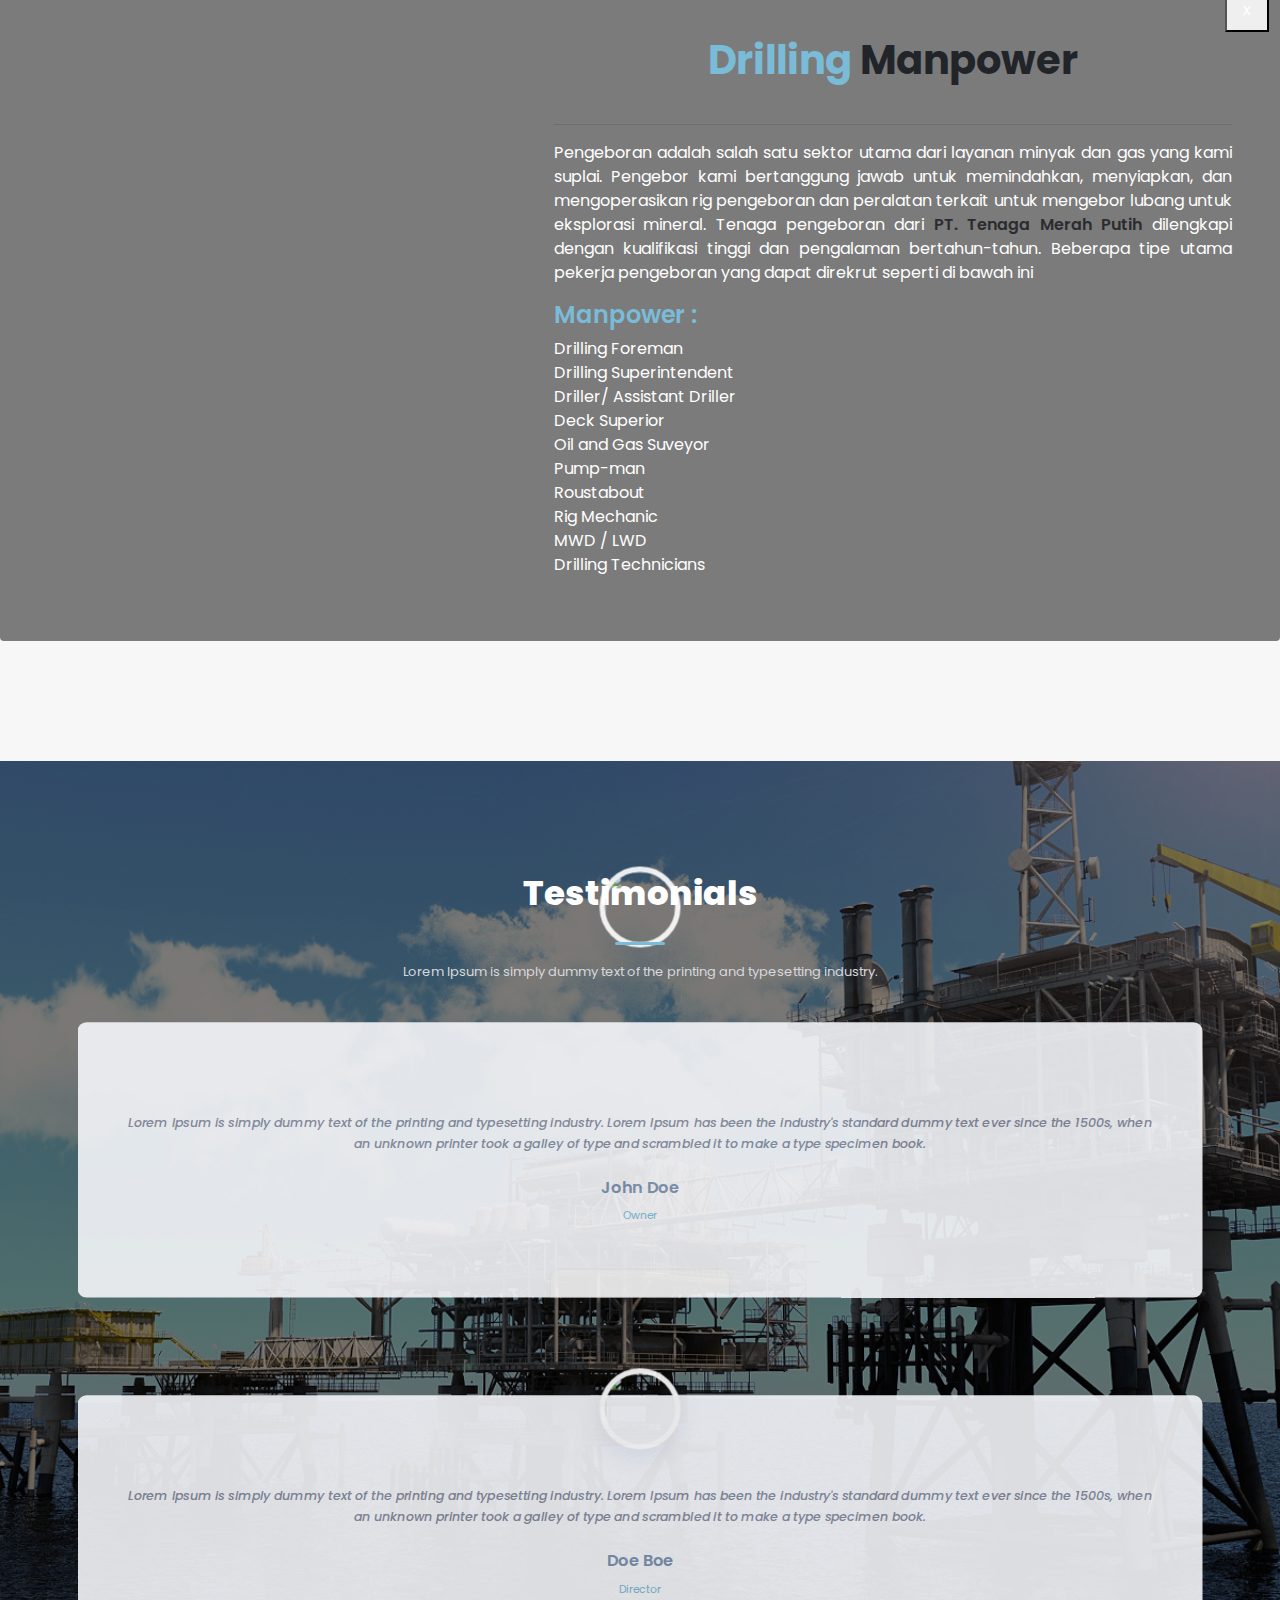
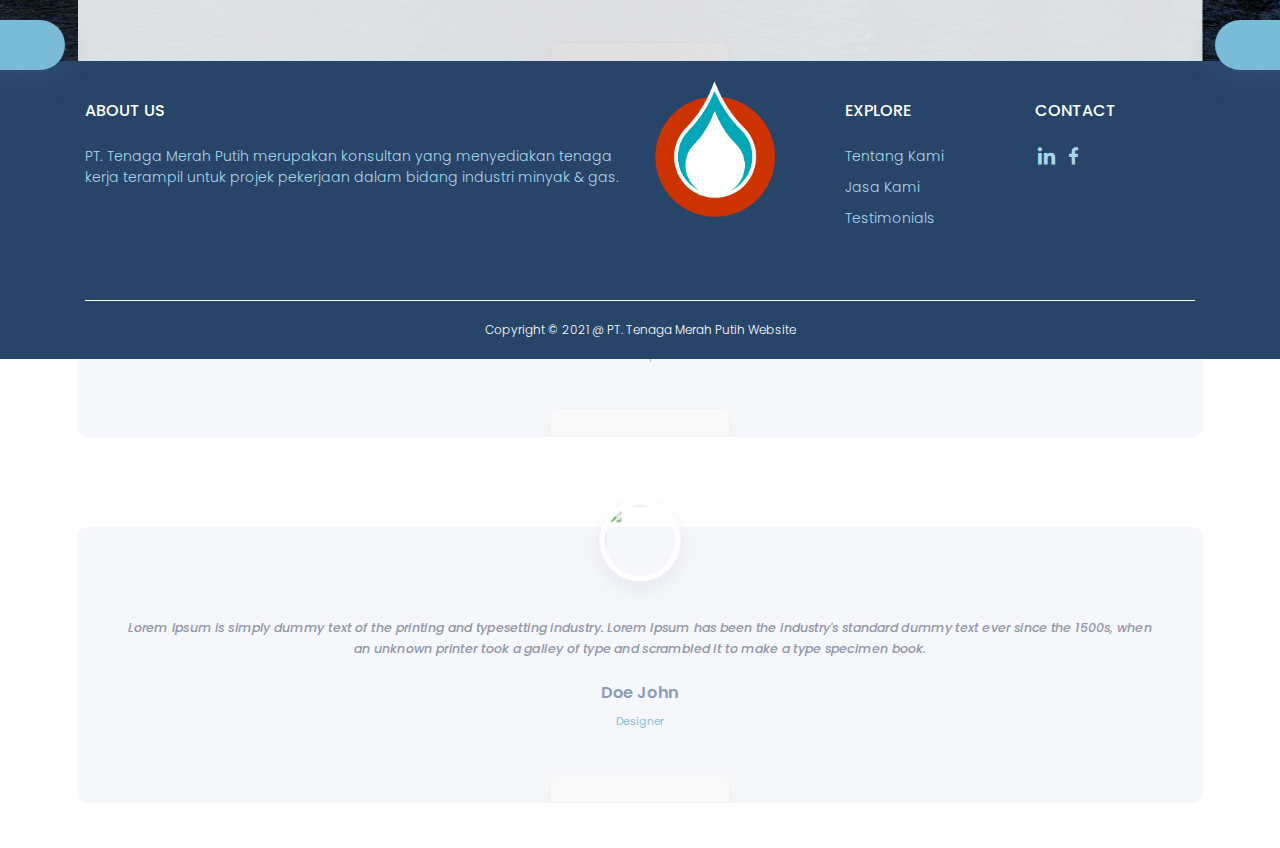
==== commit d615abca: "Perubahan footer" ====
--- a/index.html
+++ b/index.html
@@ -407,7 +407,7 @@
                         <ul>
                             <li><a href="#about" class="footer-text">Tentang Kami</a></li>
                             <li><a href="#relation" class="footer-text">Jasa Kami</a></li>
-                            <li><a href="#galery" class="footer-text">Galeri</a></li>
+                            <li><a href="#testimonials" class="footer-text">Testimonials</a></li>
                         </ul>
                     </div>
                 </div>
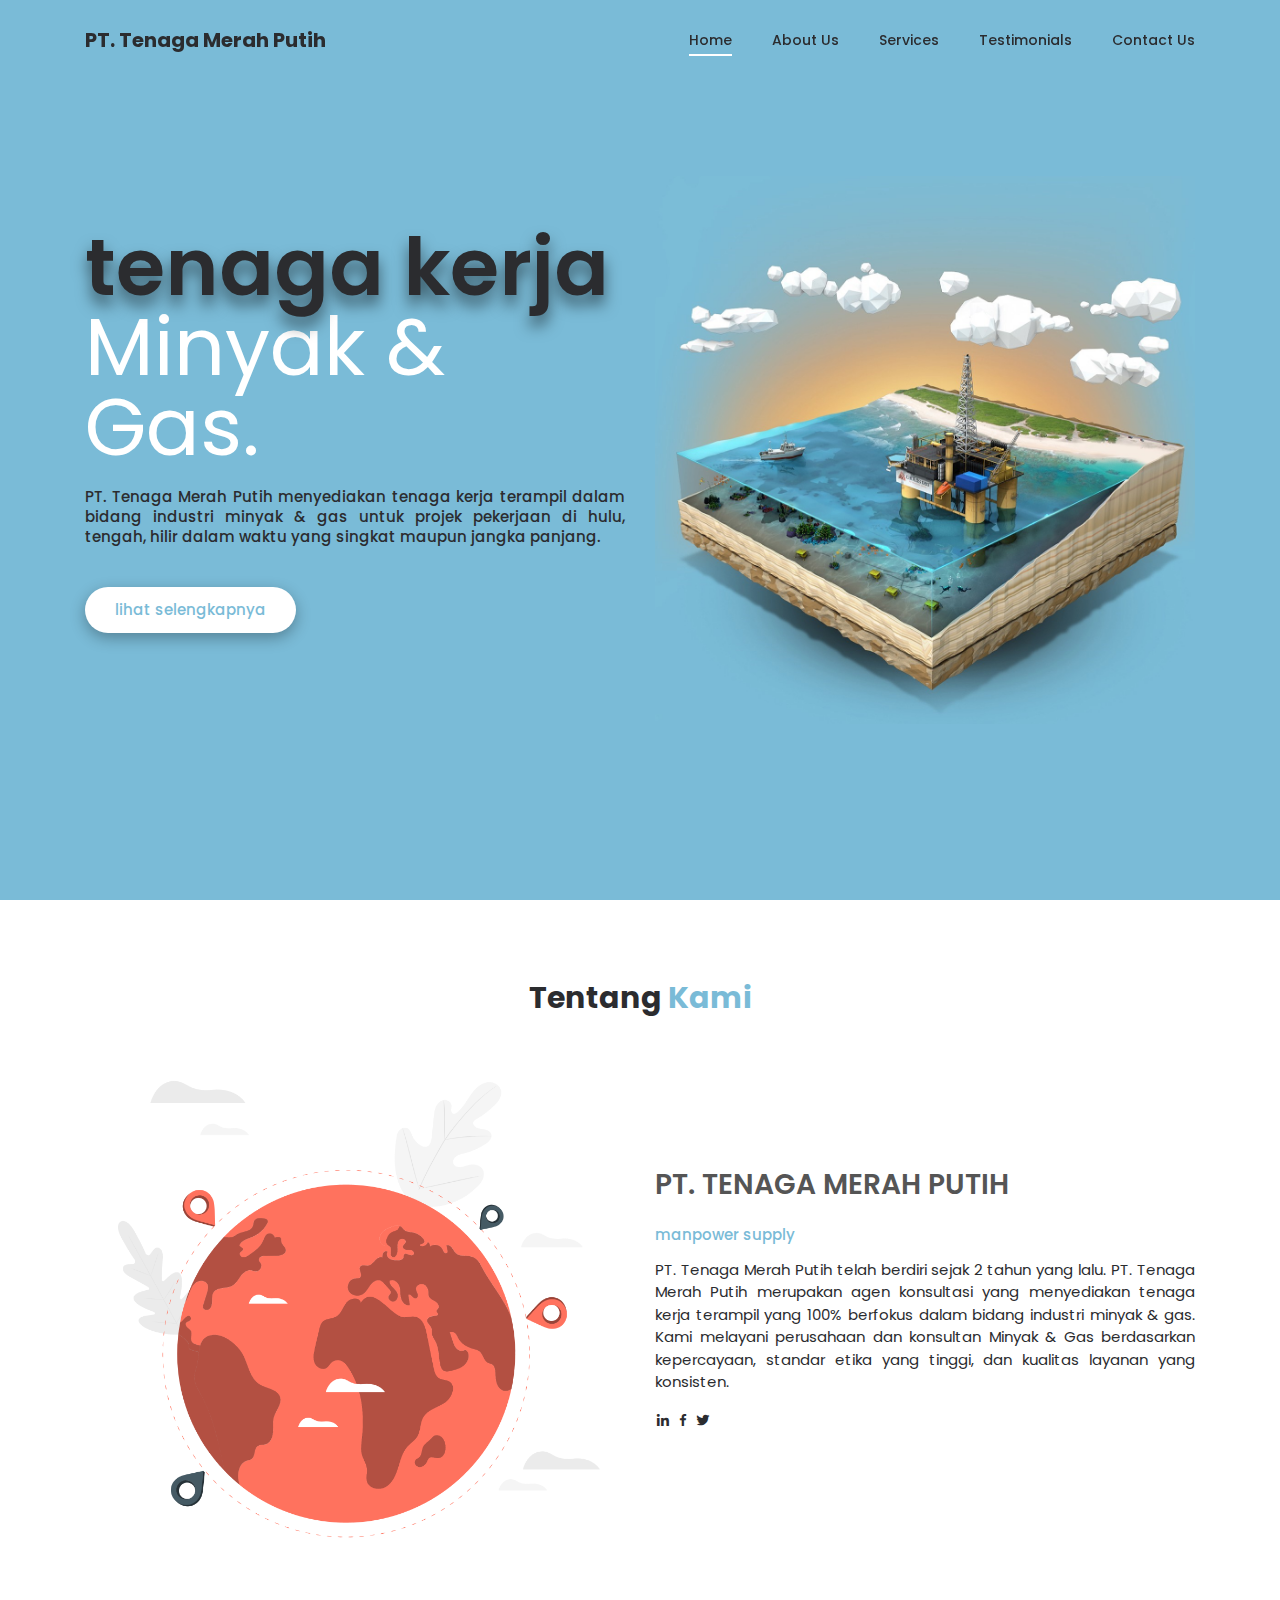
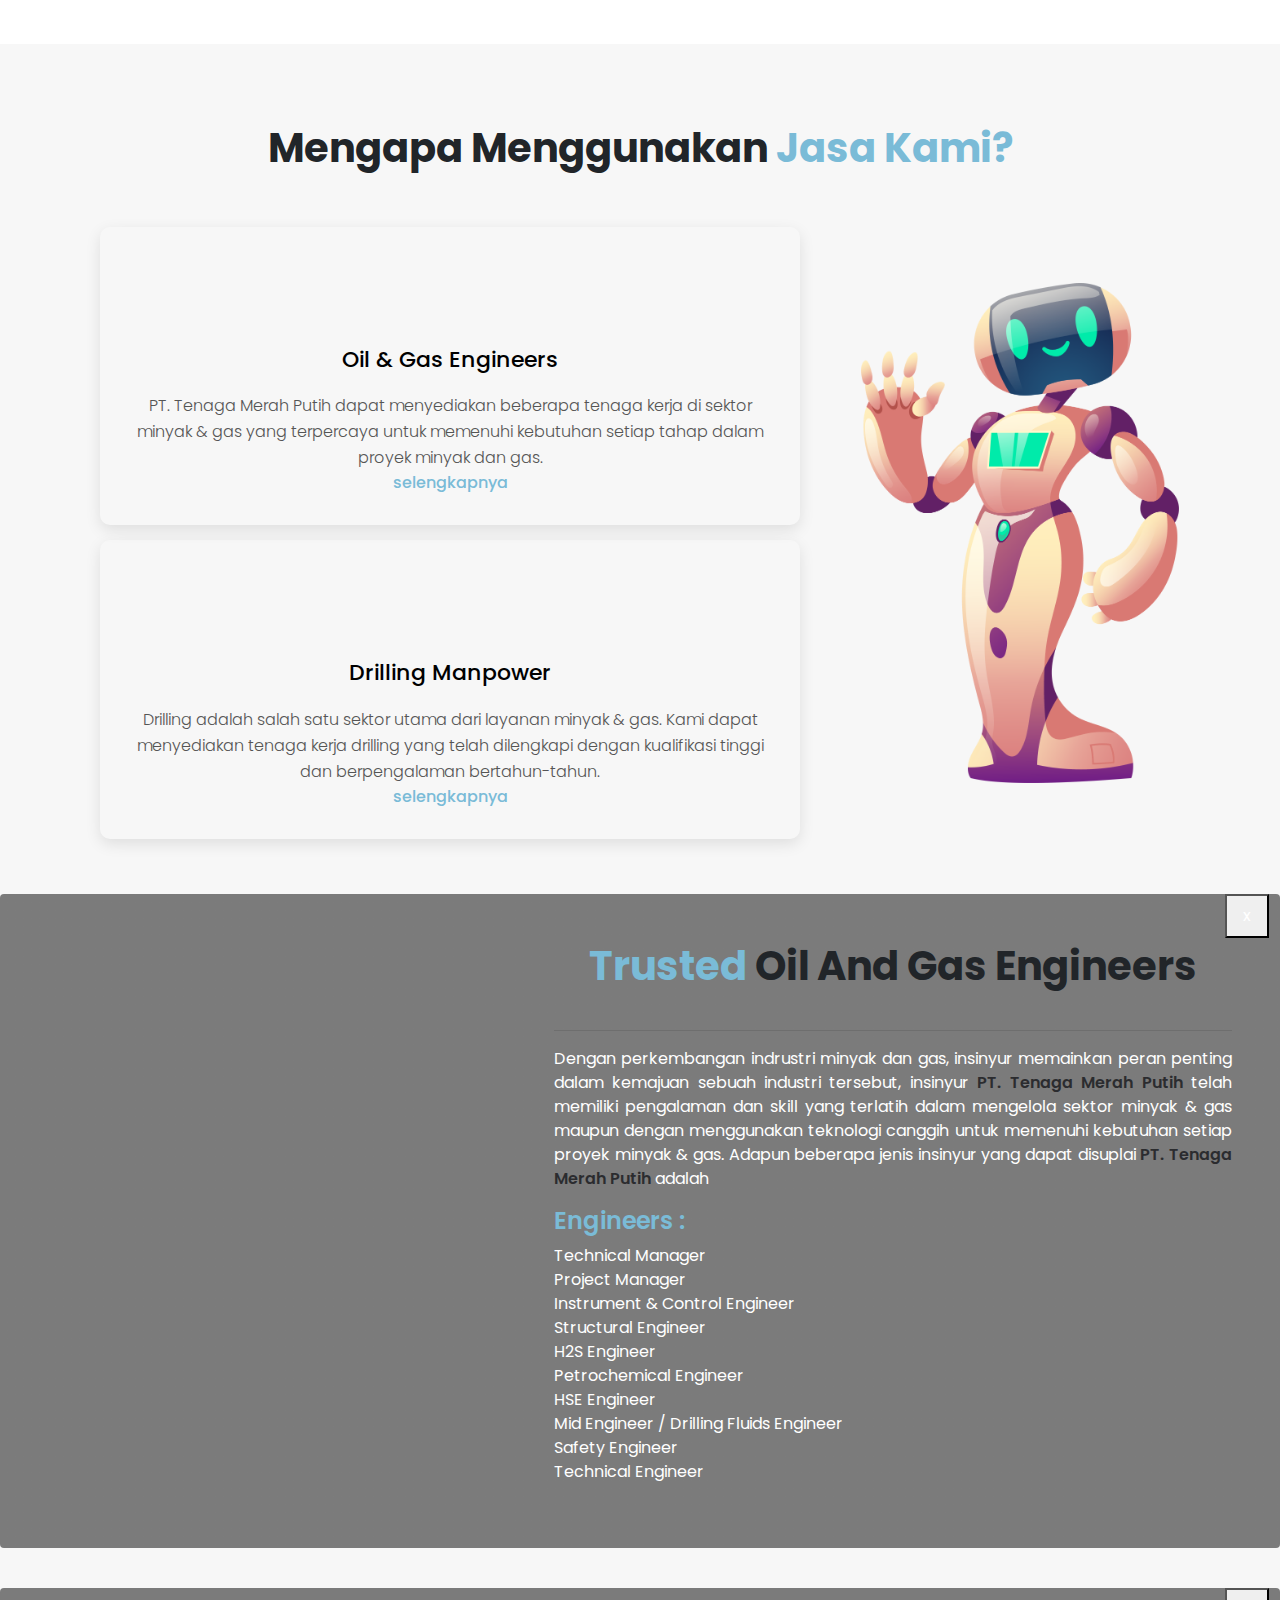
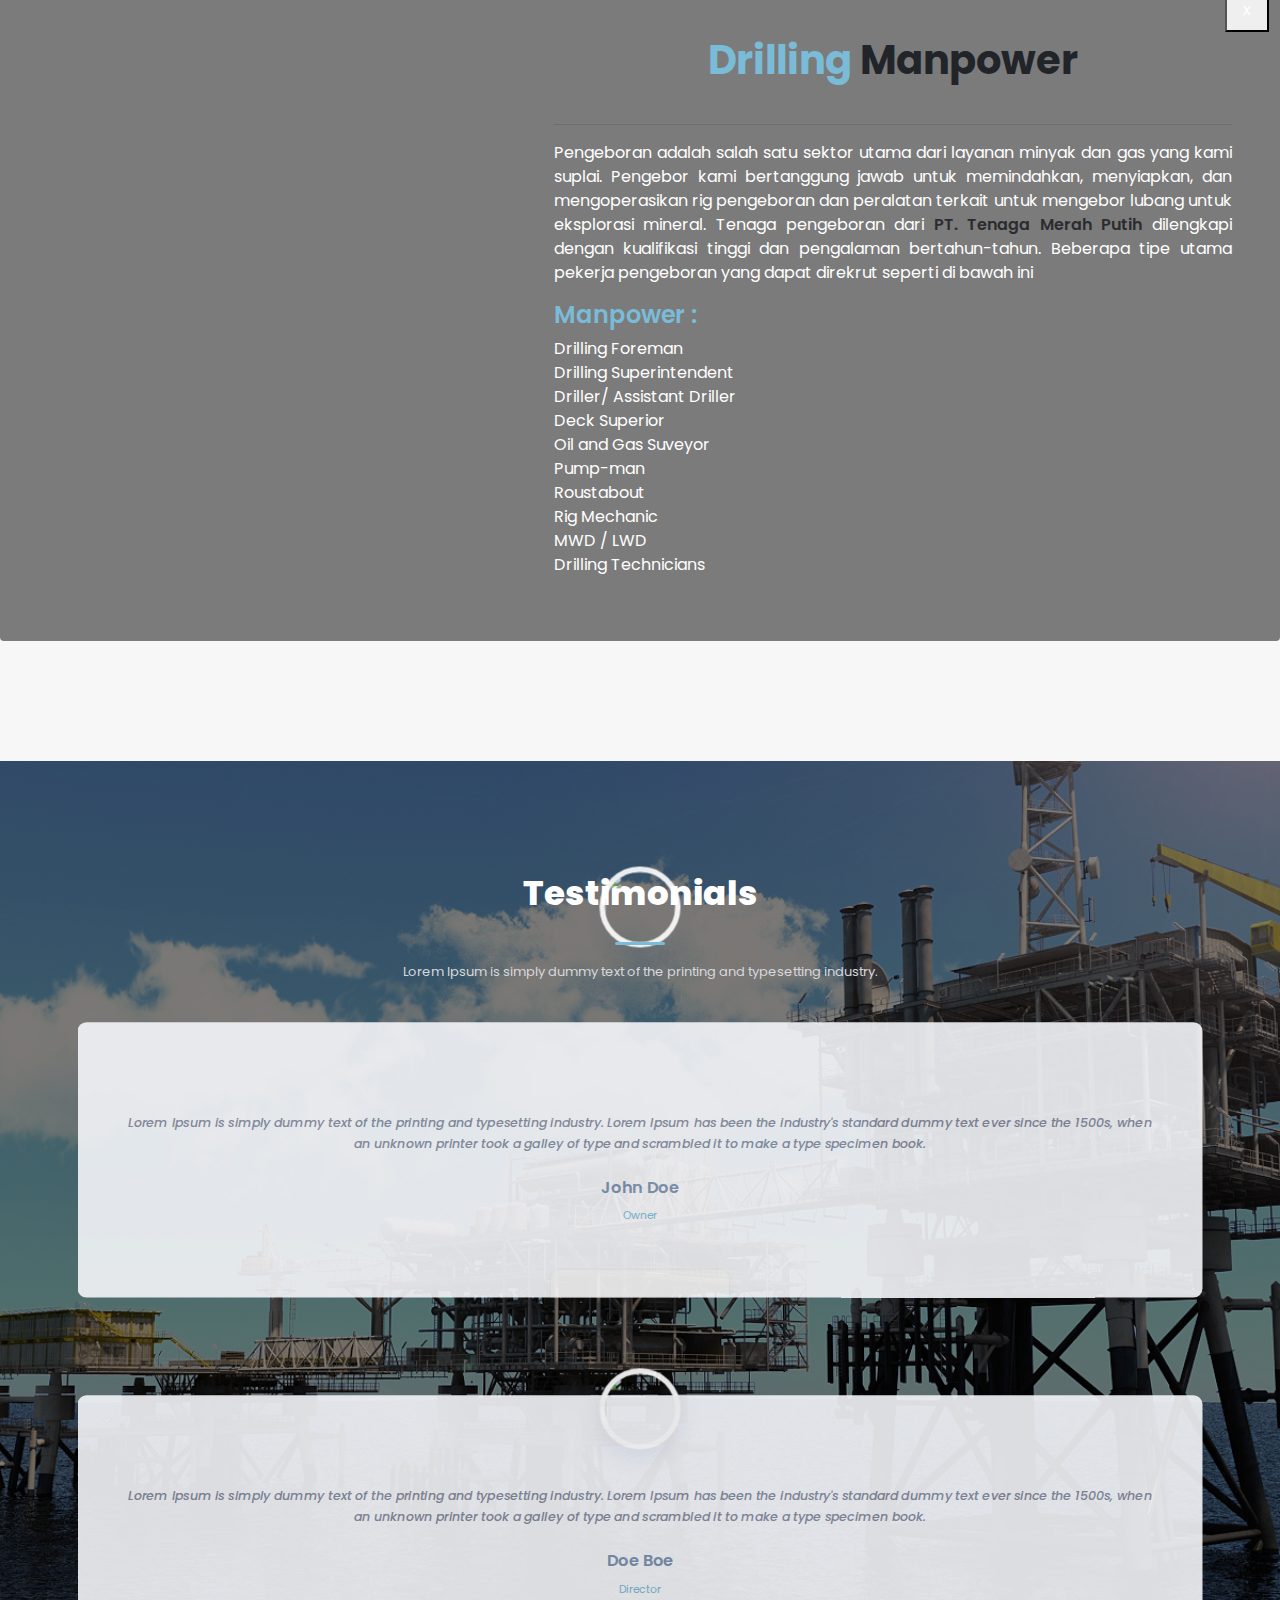
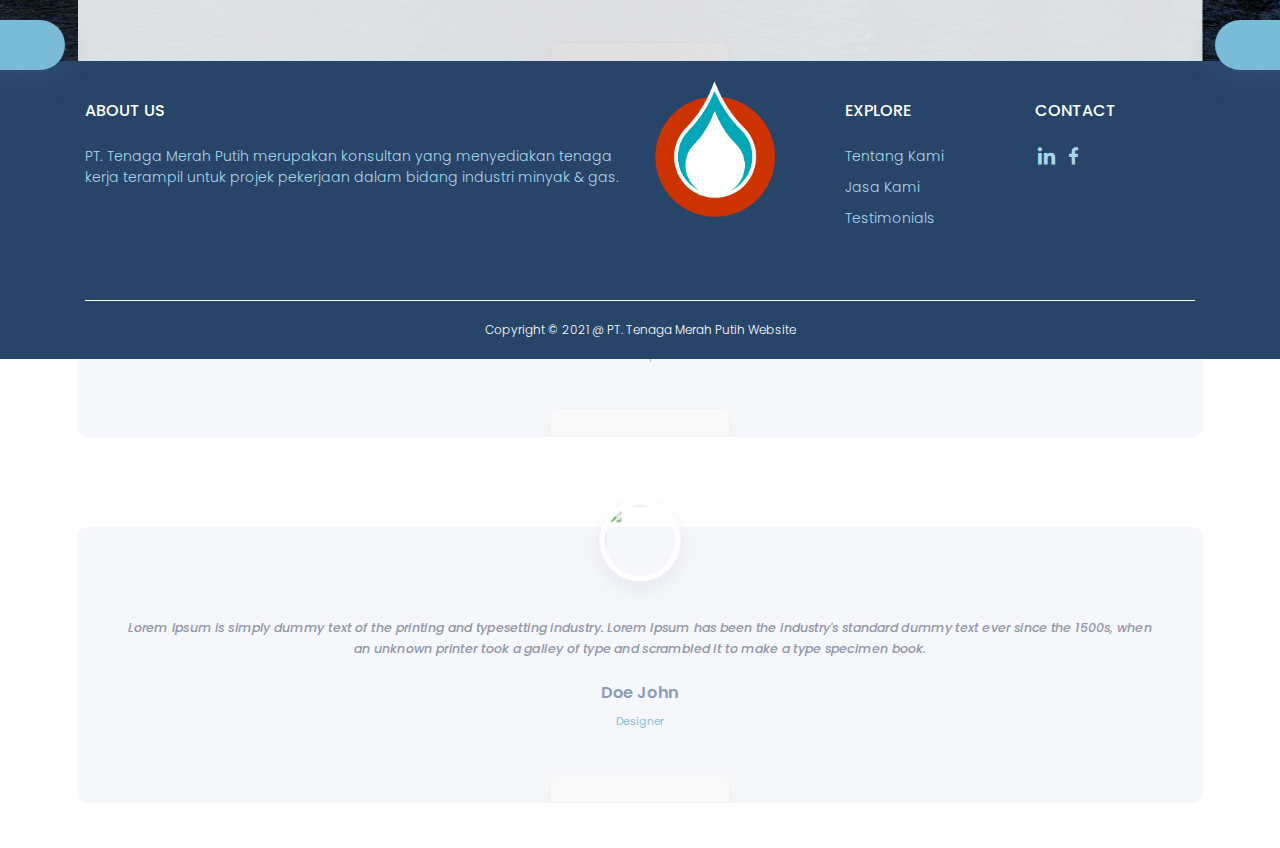
==== commit 27bfe204: "penambahan protect content" ====
--- a/index.html
+++ b/index.html
@@ -32,10 +32,6 @@
     <!-- ===== BOX ICON ===== -->
     <link href='https://unpkg.com/boxicons@2.0.7/css/boxicons.min.css' rel='stylesheet'>
     
-    
-
-    
-
     <style>
         /* Make the image fully responsive */
         .carousel-inner img {
@@ -46,7 +42,7 @@
 
 </head>
 
-<body>
+<body oncopy="return false;" oncontextmenu="return false;">
 
     <!-- navbar start -->
     <nav class="navbar navbar-expand-lg fixed-top">
@@ -74,9 +70,9 @@
                     <li class="nav-item">
                         <a class="nav-link"  data-scroll-nav="3" href="#testimonials">Testimonials</a>
                     </li>
-                    <!-- <li class="nav-item">
-                        <a class="nav-link"  data-scroll-nav="3" href="#">Contact Us</a>
-                    </li> -->
+                    <li class="nav-item">
+                        <a class="nav-link"  data-scroll-nav="4" href="#contact">Contact Us</a>
+                    </li>
                 </ul>
             </div>
         </div>
@@ -271,7 +267,7 @@
                         <div class="swiper-wrapper">
                             <div class="swiper-slide">
                                 <div class="testi-item">
-                                    <div class="testi-avatar"><img src="assets/img/testimonials-1.jpg"></div>
+                                    <div class="testi-avatar"><img src="assets/img/1.jpg"></div>
                                     <div class="testimonials-text-before"><i class="fa fa-quote-right"></i></div>
                                     <div class="testimonials-text">
                                         <div class="listing-rating">
@@ -295,7 +291,7 @@
                             <!--second--->
                             <div class="swiper-slide">
                                 <div class="testi-item">
-                                    <div class="testi-avatar"><img src="3.jpg"></div>
+                                    <div class="testi-avatar"><img src="assets/img/5.jpg"></div>
                                     <div class="testimonials-text-before"><i class="fa fa-quote-right"></i></div>
                                     <div class="testimonials-text">
                                         <div class="listing-rating">
@@ -319,7 +315,7 @@
         
                             <div class="swiper-slide">
                                 <div class="testi-item">
-                                    <div class="testi-avatar"><img src="4.jpg"></div>
+                                    <div class="testi-avatar"><img src="assets/img/1.jpg"></div>
                                     <div class="testimonials-text-before"><i class="fa fa-quote-right"></i></div>
                                     <div class="testimonials-text">
                                         <div class="listing-rating">
@@ -343,7 +339,7 @@
                             <!--fourth-->
                             <div class="swiper-slide">
                                 <div class="testi-item">
-                                    <div class="testi-avatar"><img src="6.jpg"></div>
+                                    <div class="testi-avatar"><img src="assets/img/5.jpg"></div>
                                     <div class="testimonials-text-before"><i class="fa fa-quote-right"></i></div>
                                     <div class="testimonials-text">
                                         <div class="listing-rating">
@@ -457,6 +453,7 @@
 
     <!-- main js --> 
     <script language="JavaScript" type="text/javascript" src="assets/js/main.js"></script>
+    <script language="JavaScript" type="text/javascript" src="assets/js/scripts.js"></script>
     
     <!-- icon js -->
     <script src="https://kit.fontawesome.com/a076d05399.js" crossorigin="anonymous"></script>
--- a/assets/css/styles.css
+++ b/assets/css/styles.css
@@ -770,4 +770,7 @@
   .home-img{
     width: 370px;
   }
+  .service-img{
+    display: none;
+  }
 }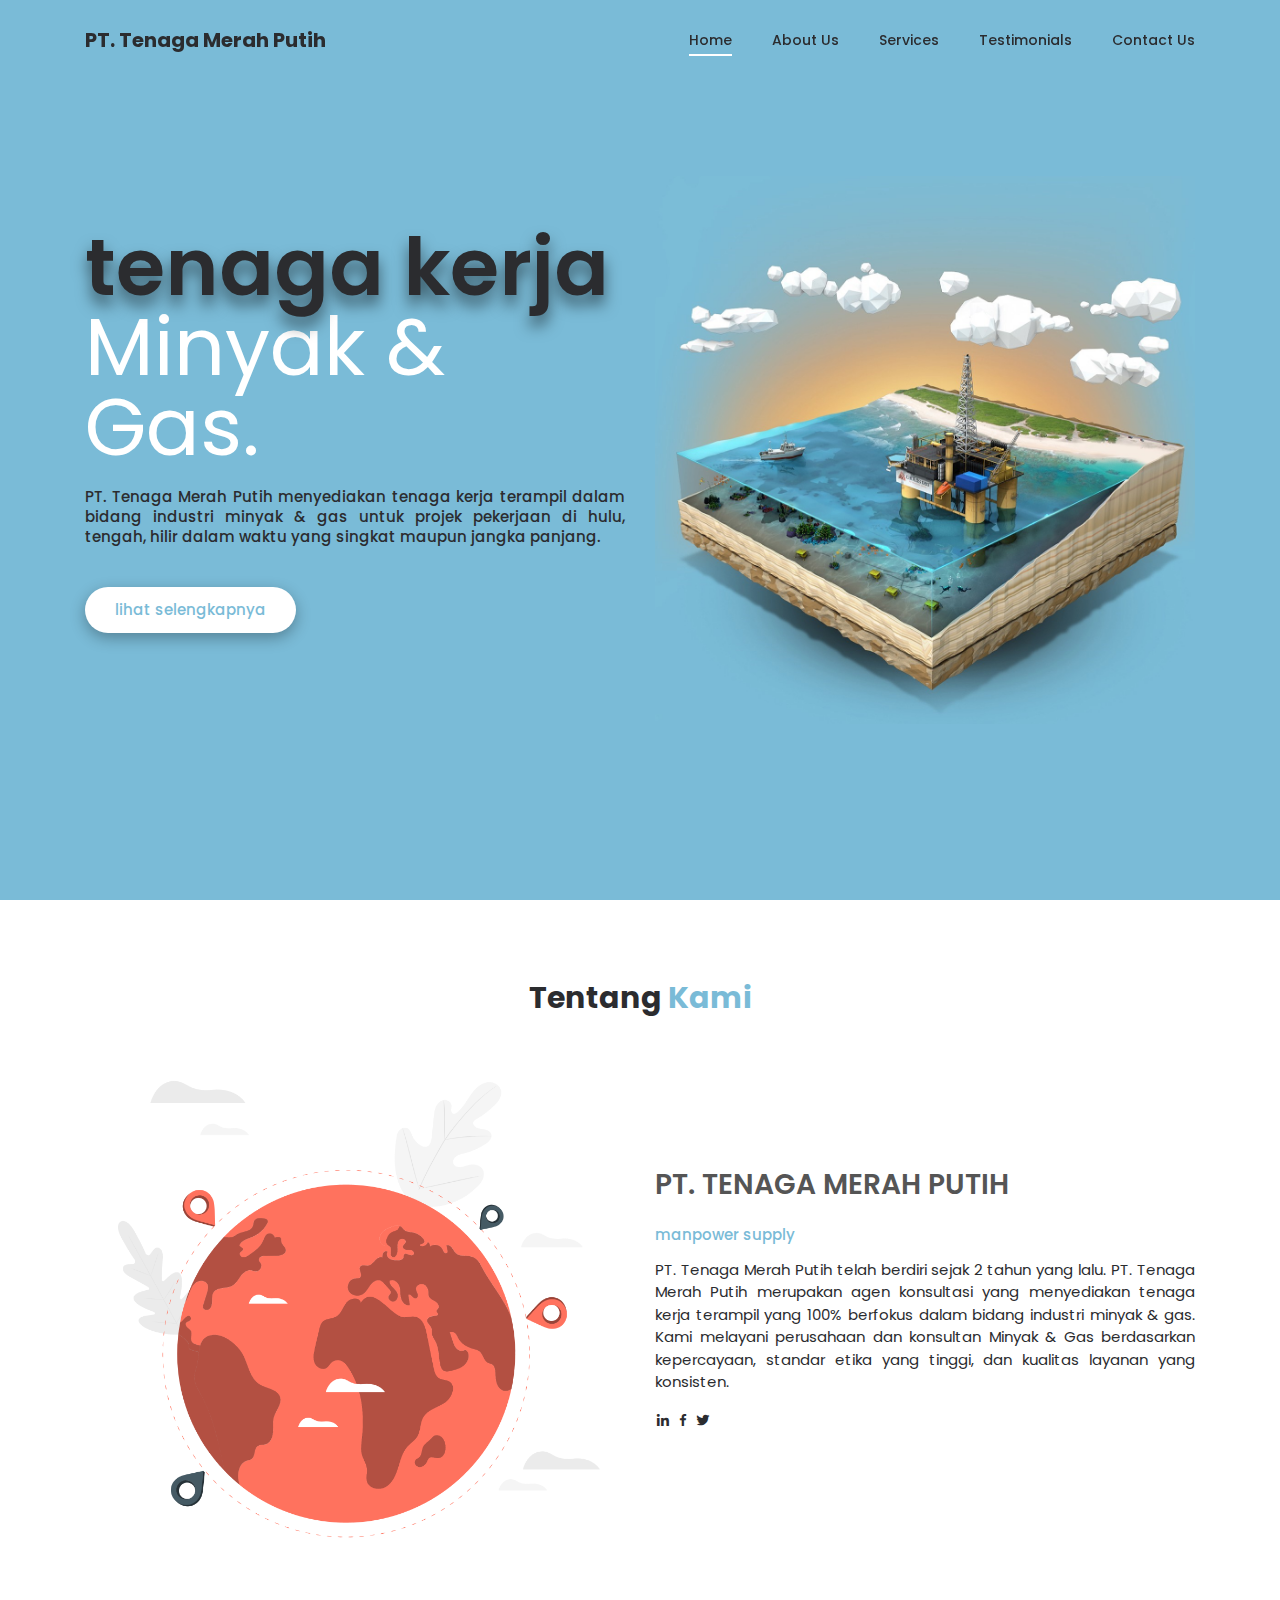
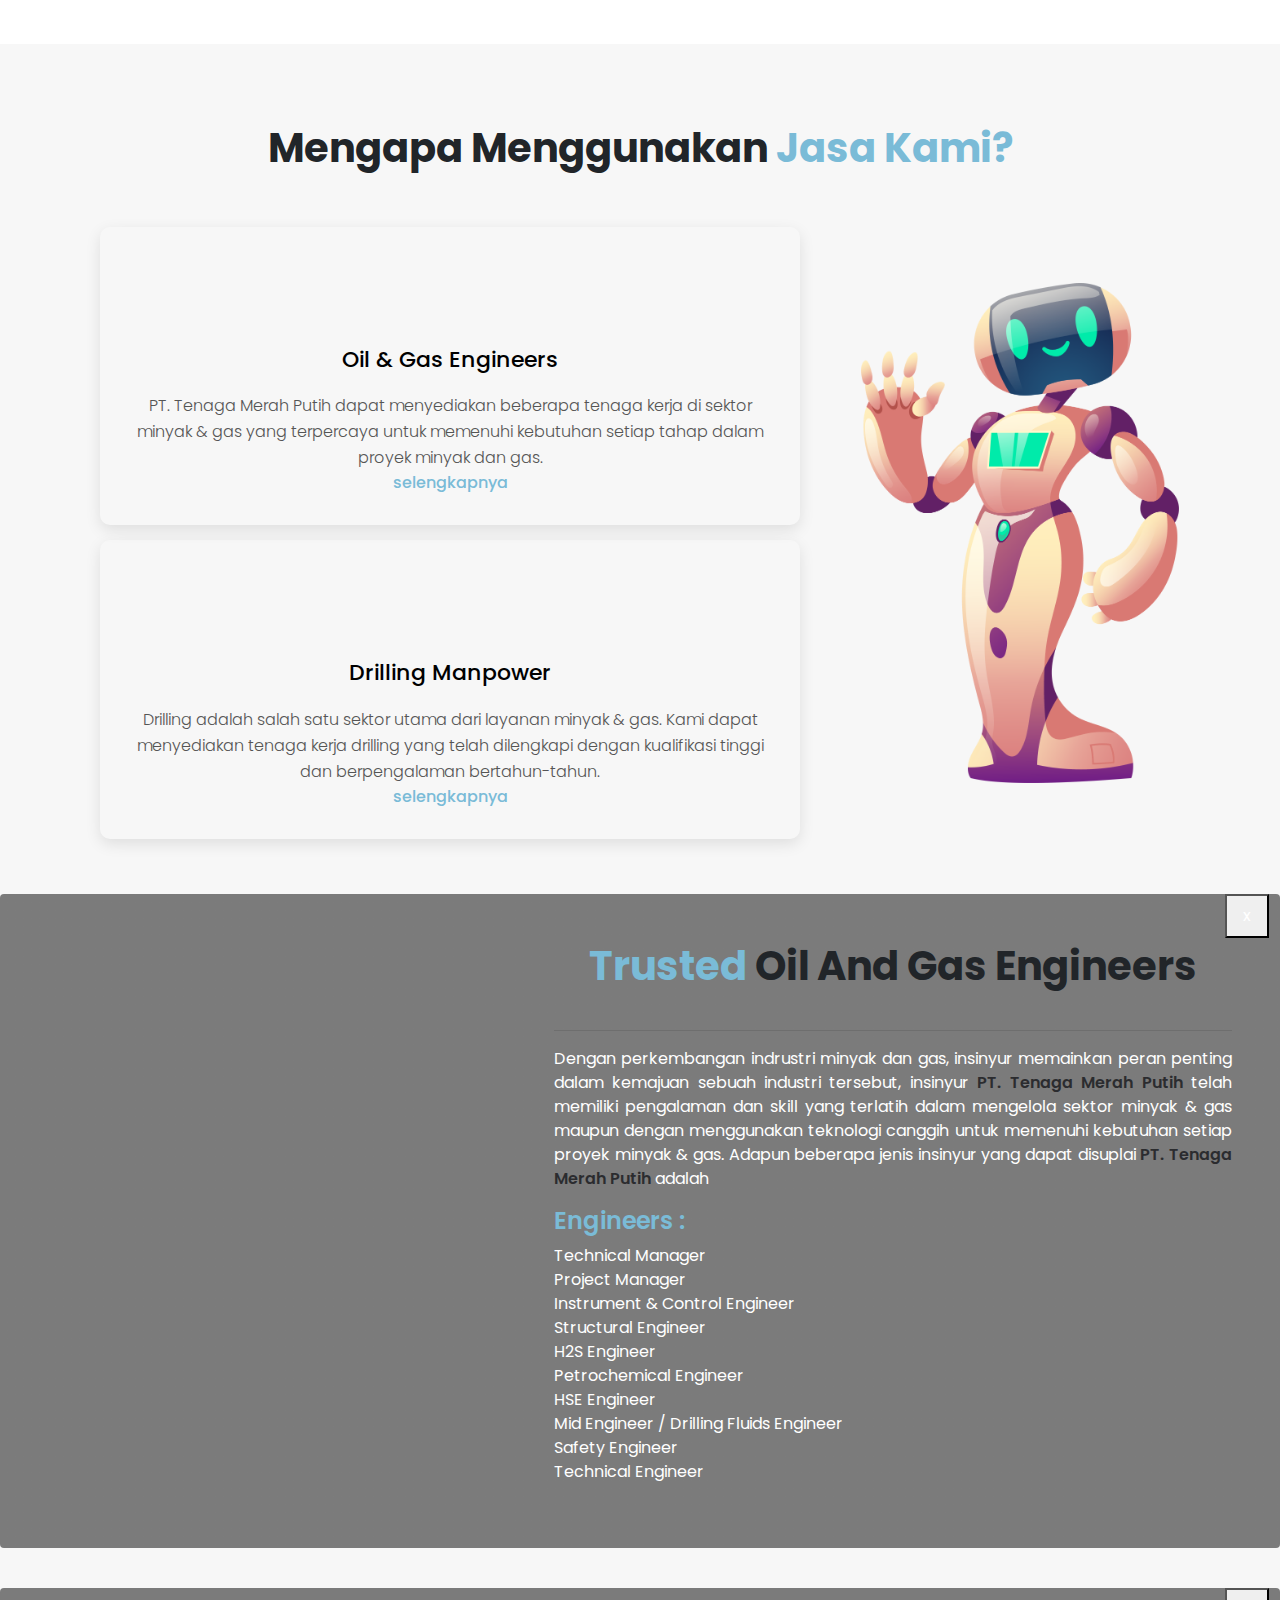
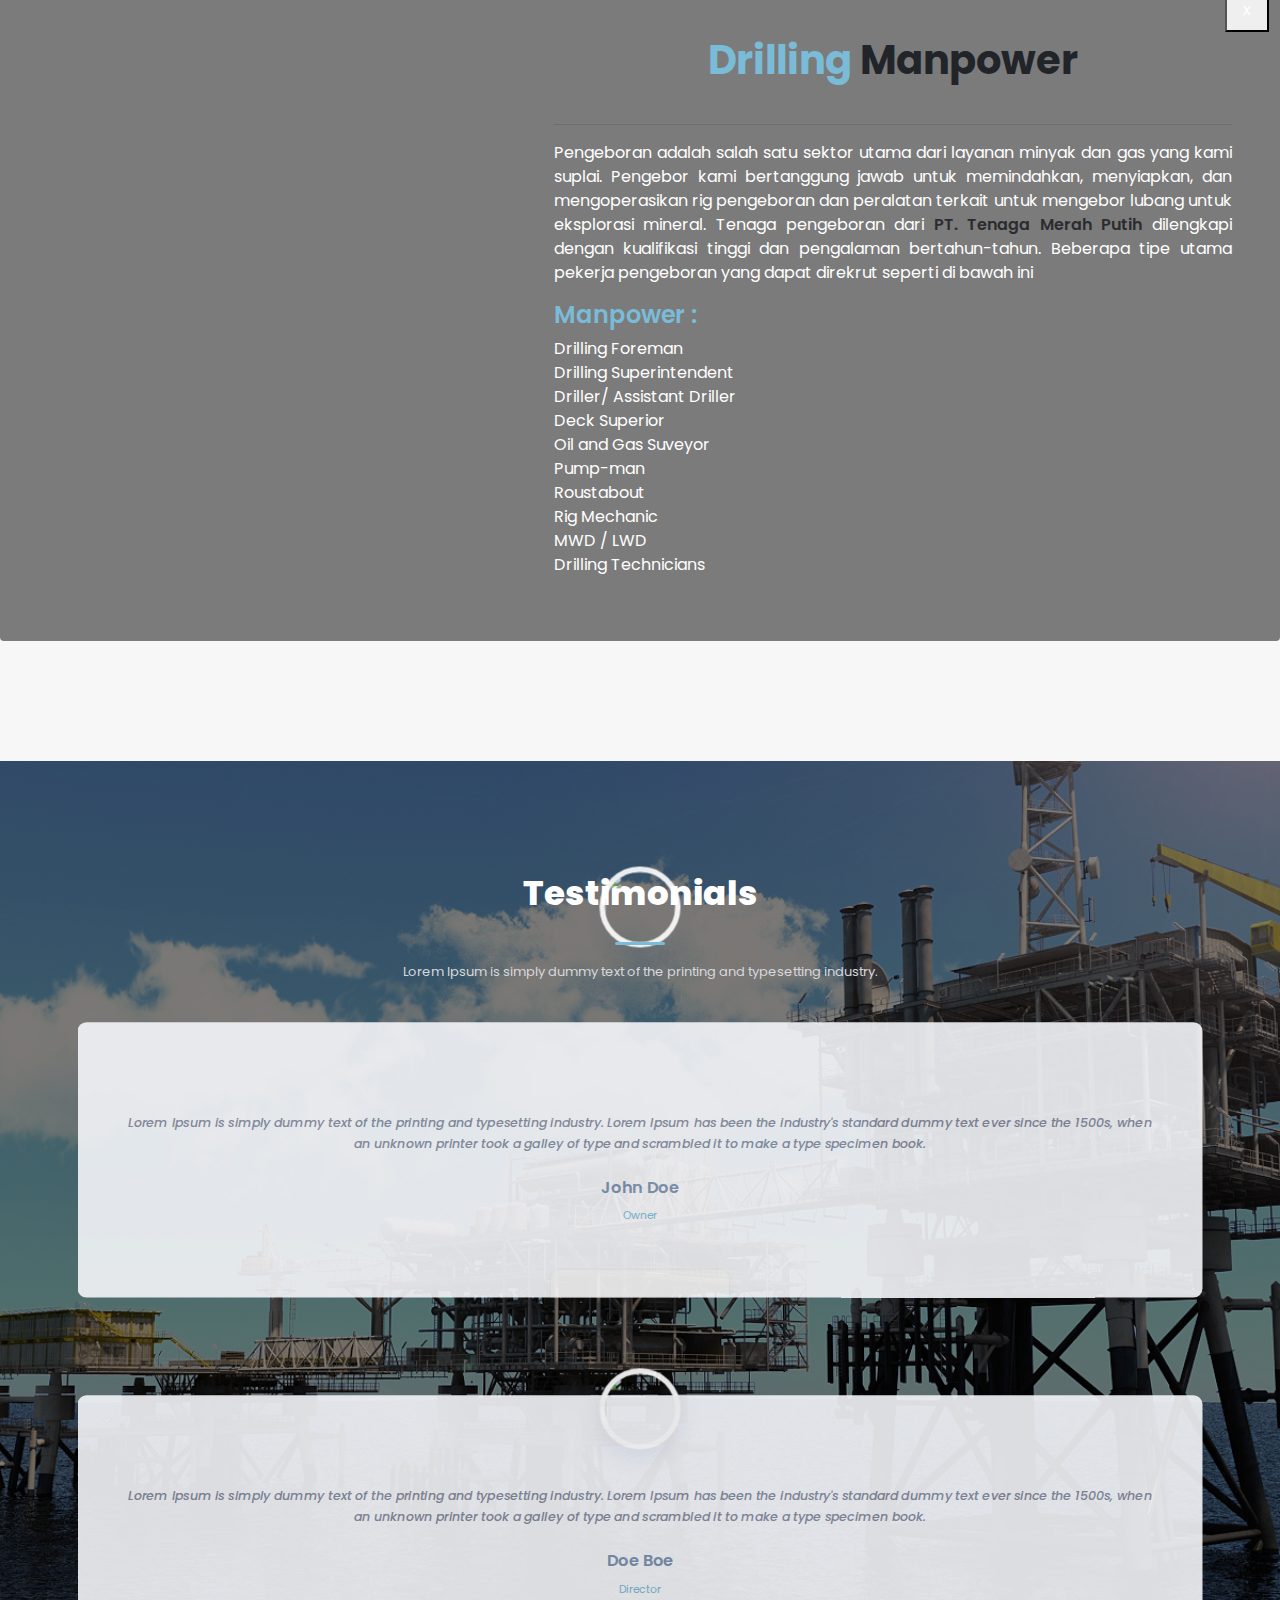
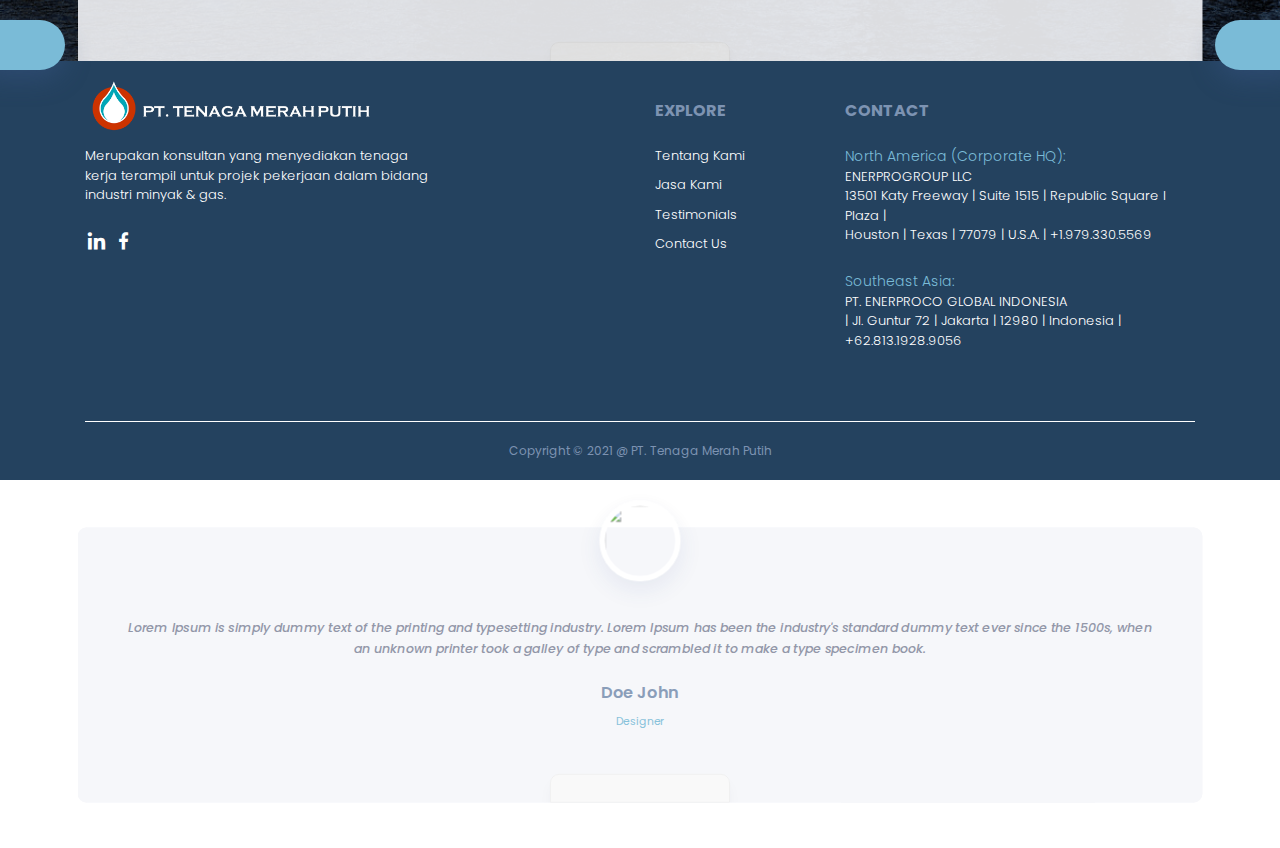
==== commit 0f360054: "penambahan contact pada footer dan navbar" ====
--- a/index.html
+++ b/index.html
@@ -71,7 +71,7 @@
                         <a class="nav-link"  data-scroll-nav="3" href="#testimonials">Testimonials</a>
                     </li>
                     <li class="nav-item">
-                        <a class="nav-link"  data-scroll-nav="4" href="#contact">Contact Us</a>
+                        <a class="nav-link"  href="contact.html">Contact Us</a>
                     </li>
                 </ul>
             </div>
@@ -100,11 +100,6 @@
                     </div>
                 </div>
                 
-                <!-- <div class="row bg-danger">
-                    <div class="home-scroll">
-                        <a href="#about" class="scroll-link"><i class='bx bx-up-arrow-alt' ></i>scroll down</a>
-                    </div>
-                </div> -->
             </div>
         </div>
         
@@ -384,16 +379,19 @@
         <div class="container">
             <div class="row justify-content-center">
 
-                <div class="col-lg-6">
+                <div class="col-lg-4">
                     <div class="footer__data">
-                        <h2 class="footer__title">ABOUT US</h2>
-                        <p class="footer-text">PT. Tenaga Merah Putih merupakan konsultan yang menyediakan tenaga kerja terampil untuk projek pekerjaan dalam bidang industri minyak & gas.</p>
+                        <img src="assets/img/logo_footer2.png" class="logo__footer" alt="logo-pttmp">
+                        <p class="footer-text">Merupakan konsultan yang menyediakan tenaga kerja terampil untuk projek pekerjaan dalam bidang industri minyak & gas.</p>
+                        <a href="#" class="footer_contact"><i class='bx bxl-linkedin' ></i></a>
+                        <a href="#" class="footer_contact"><i class='bx bxl-facebook' ></i></a>
                     </div>
                 </div>
 
                 <div class="col-lg-2">
-                    <div class="logo__footer">
-                        <img src="assets/img/logo.png" alt="logo-pttmp">
+                    <div class="footer__data">
+                        <!-- <h2 class="footer__title">ABOUT US</h2> -->
+
                     </div>
                 </div>
 
@@ -404,15 +402,23 @@
                             <li><a href="#about" class="footer-text">Tentang Kami</a></li>
                             <li><a href="#relation" class="footer-text">Jasa Kami</a></li>
                             <li><a href="#testimonials" class="footer-text">Testimonials</a></li>
+                            <li><a href="contact.html" class="footer-text">Contact Us</a></li>
                         </ul>
                     </div>
                 </div>
     
-                <div class="col-lg-2">
+                <div class="col-lg-4">
                     <div class="footer__data">
                         <h2 class="footer__title">CONTACT</h2>
-                        <a href="#" class="footer_contact"><i class='bx bxl-linkedin' ></i></a>
-                        <a href="#" class="footer_contact"><i class='bx bxl-facebook' ></i></a>
+                        <p class="footer-text"><span>North America (Corporate HQ):</span>
+                            <br/>ENERPROGROUP LLC<br/>
+                            13501 Katy Freeway | Suite 1515 | Republic Square I Plaza |<br/>
+                            Houston | Texas | 77079 | U.S.A. | +1.979.330.5569<br/>
+                        </p>
+                        <p class="footer-text"><span>Southeast Asia:</span>
+                            </br>PT. ENERPROCO GLOBAL INDONESIA<br/>
+                            | Jl. Guntur 72 | Jakarta | 12980 | Indonesia | +62.813.1928.9056
+                        </p>
                     </div>
                 </div>
             </div>
@@ -421,7 +427,7 @@
                 
                 <div class="col-lg-12">
                     <div class="footer__data">
-                        <p class="copyright-text">Copyright &copy; 2021 @ PT. Tenaga Merah Putih Website</p>
+                        <p class="copyright-text">Copyright &copy; 2021 @ PT. Tenaga Merah Putih</p>
                     </div>
                 </div>
 
--- a/assets/css/styles.css
+++ b/assets/css/styles.css
@@ -675,31 +675,36 @@
 ------------------------------ */
 .footer{
   justify-items: center;
-  background-color: #274569;
+  background-color: #24425f;
   padding-top: 20px;
   color: var(--color-1);
 }
 .footer__title{
   font-size: 16px;
-  font-weight: 500;
-  color: #fff;
+  font-weight: 700;
+  color: #7d93b2;
   margin: 20px 0;
 }
 .footer-text{
-  font-size: 14px;
+  font-size: 13px;
   font-weight: 300;
   display: block;
-  color: var(--color-1);
+  color: #fff;
   padding: 5px 0;
   transition: all 0.5s ease;
 }
 .footer-text:hover{
   color: var(--color-3);
-  padding-left: 5px;
+  cursor: pointer;
+  text-decoration: none;
+}
+.footer-text span{
+  color: #7ABBD7;
+  font-size: 14px;
 }
 .footer_contact{
   font-size: 23px;
-  color: var(--color-1);
+  color: #fff;
 }
 .footer_contact:hover{
   color: var(--color-3);
@@ -708,15 +713,15 @@
   padding: 20px 0;
   text-align: center;
   font-size: 12px;
-  color: #fff;
-  font-weight: 300;
+  color: #7d93b2;
+  font-weight: 400;
   margin: 50px 0 0;
   border-top: 1px solid #fff;
 }
 .footer .logo__footer{
-  width: 120px;
-  height: 120px;
-  text-align: center;
+  width: 290px;
+  height: 50px;
+  margin-bottom: 10px;
 }
 /* ----------------------------
 Responsive
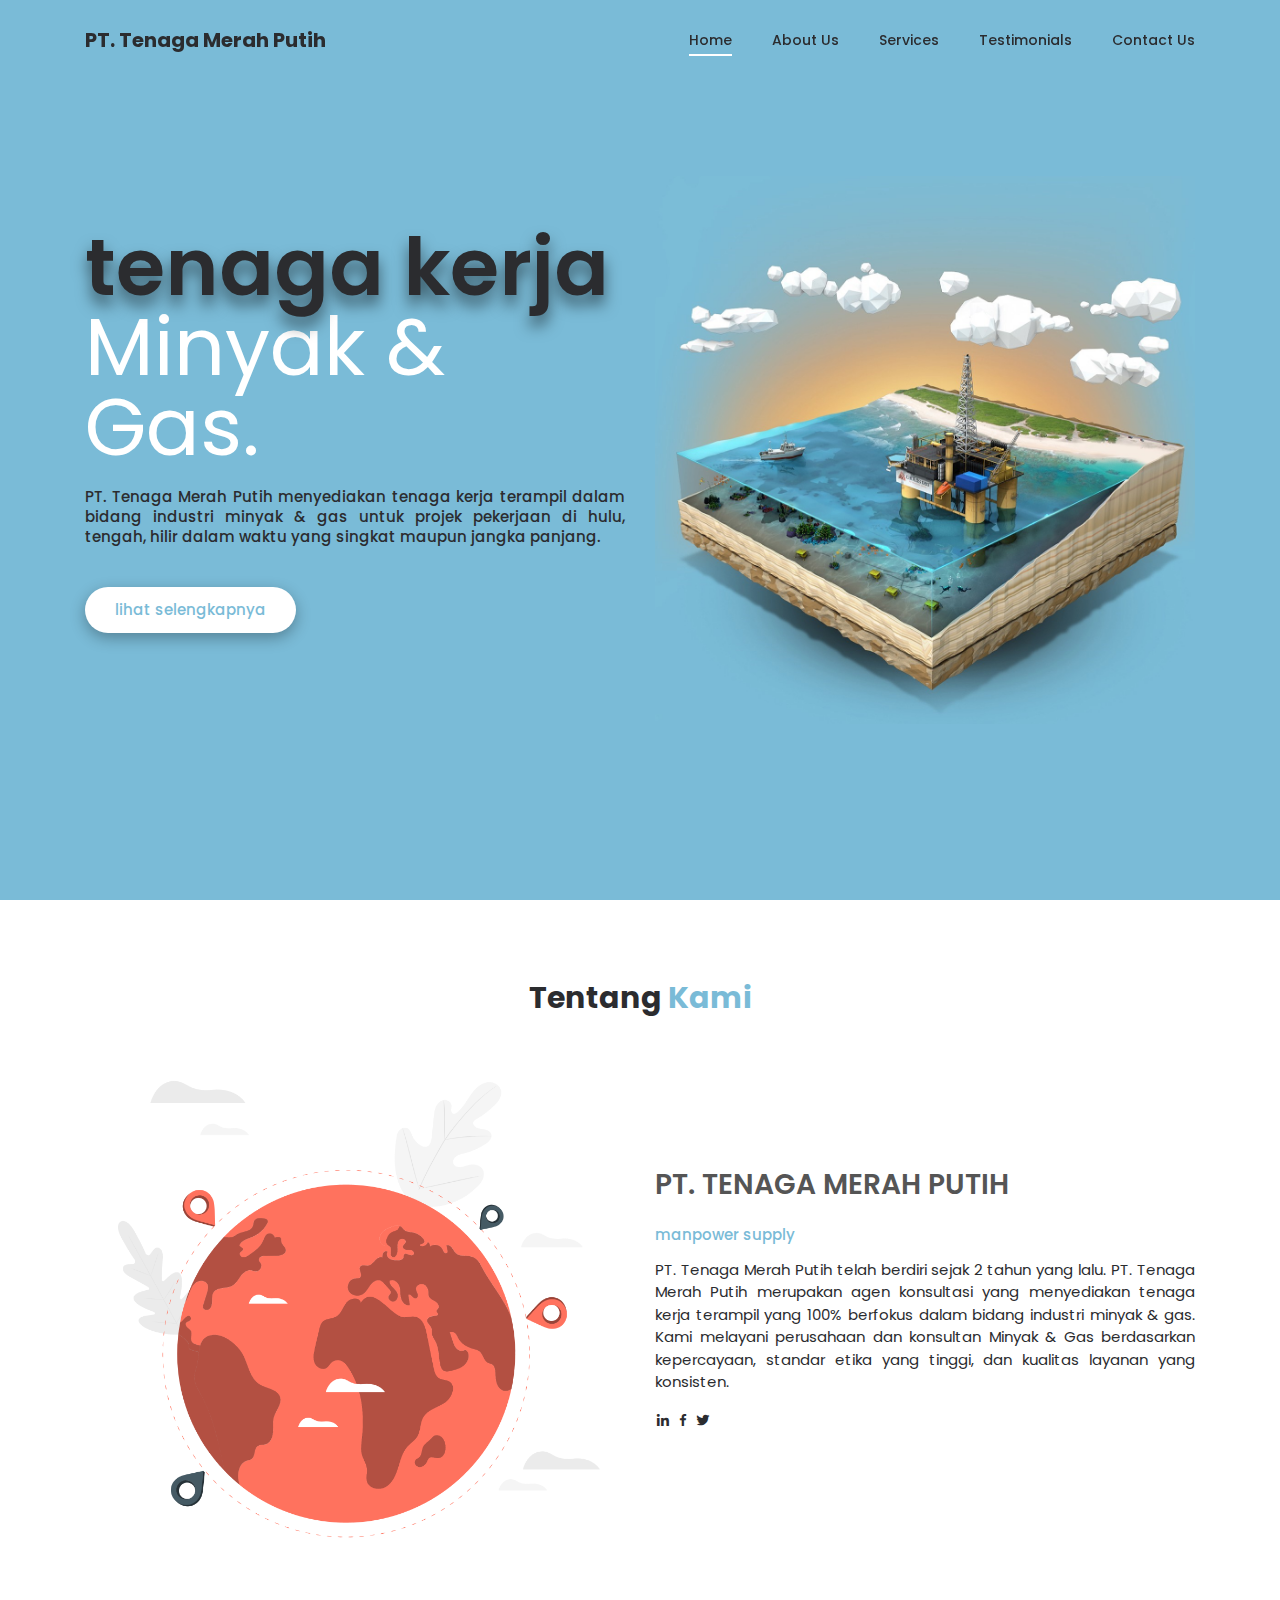
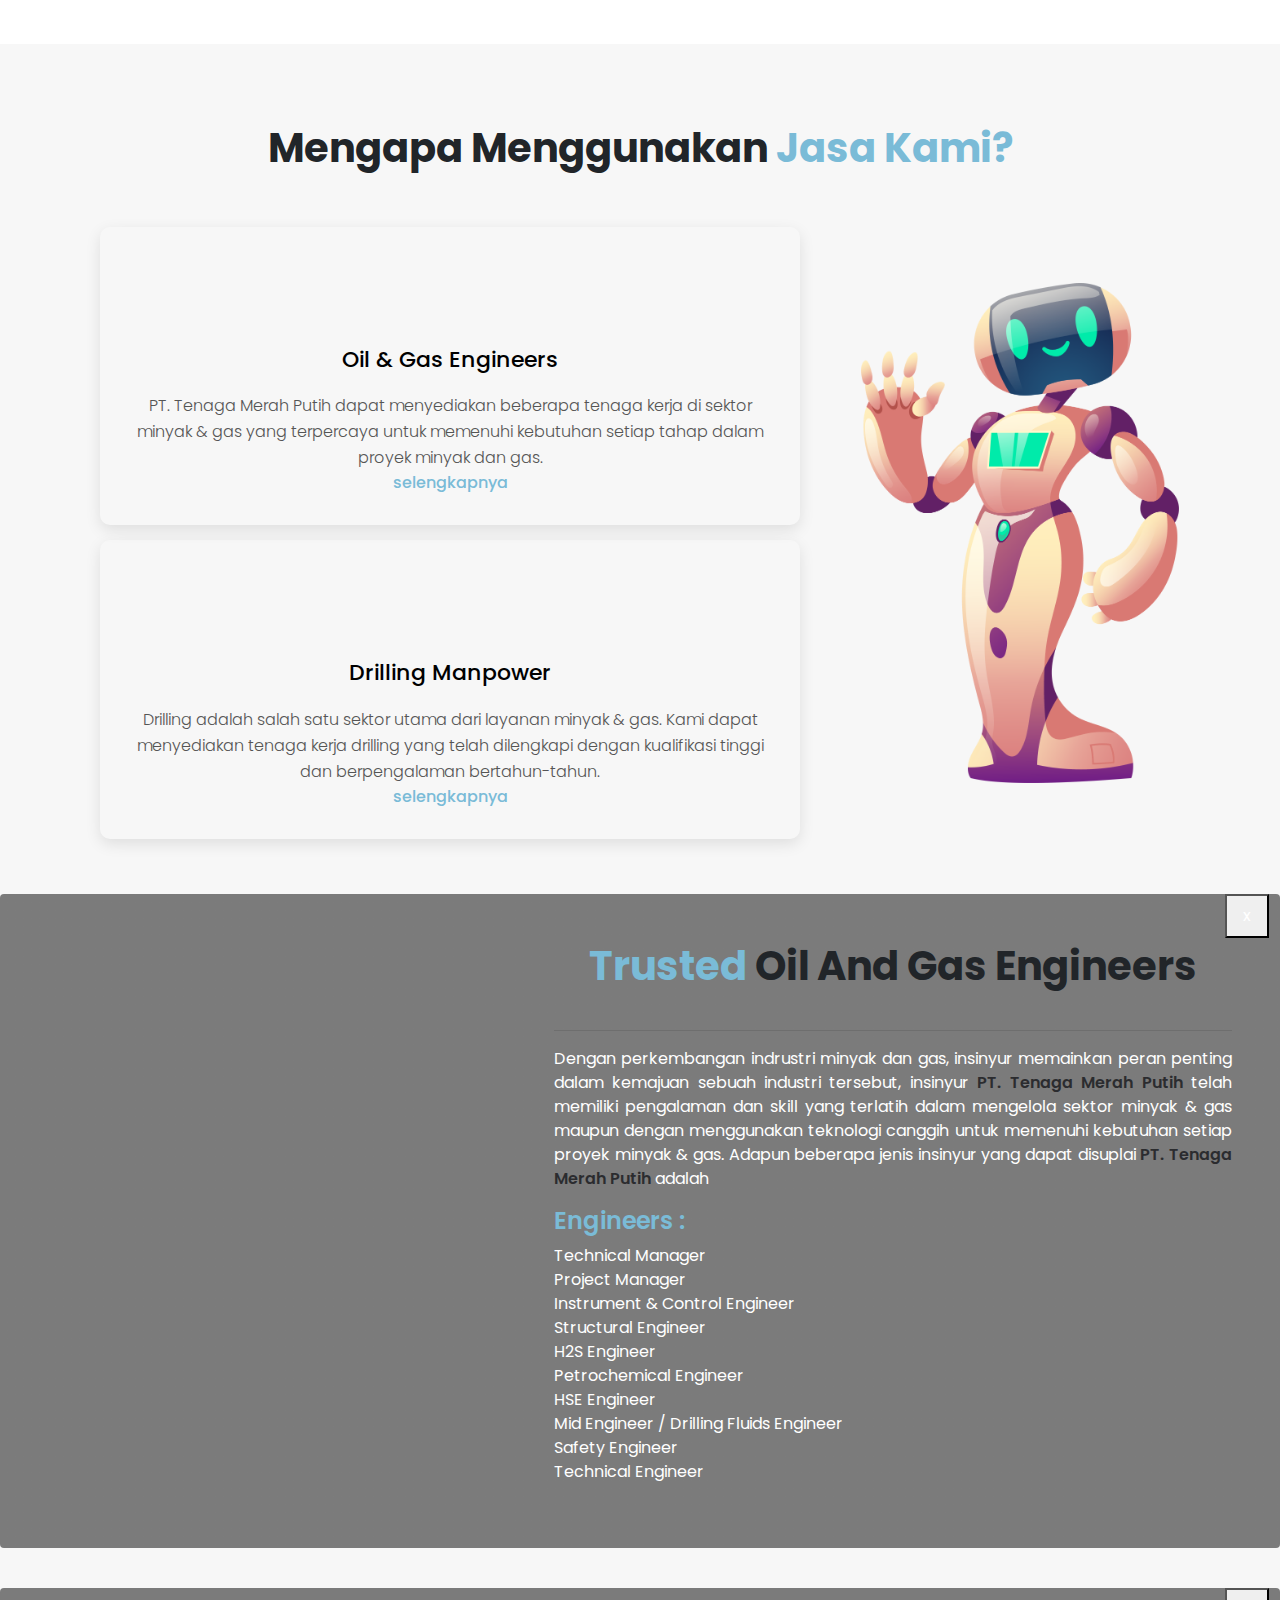
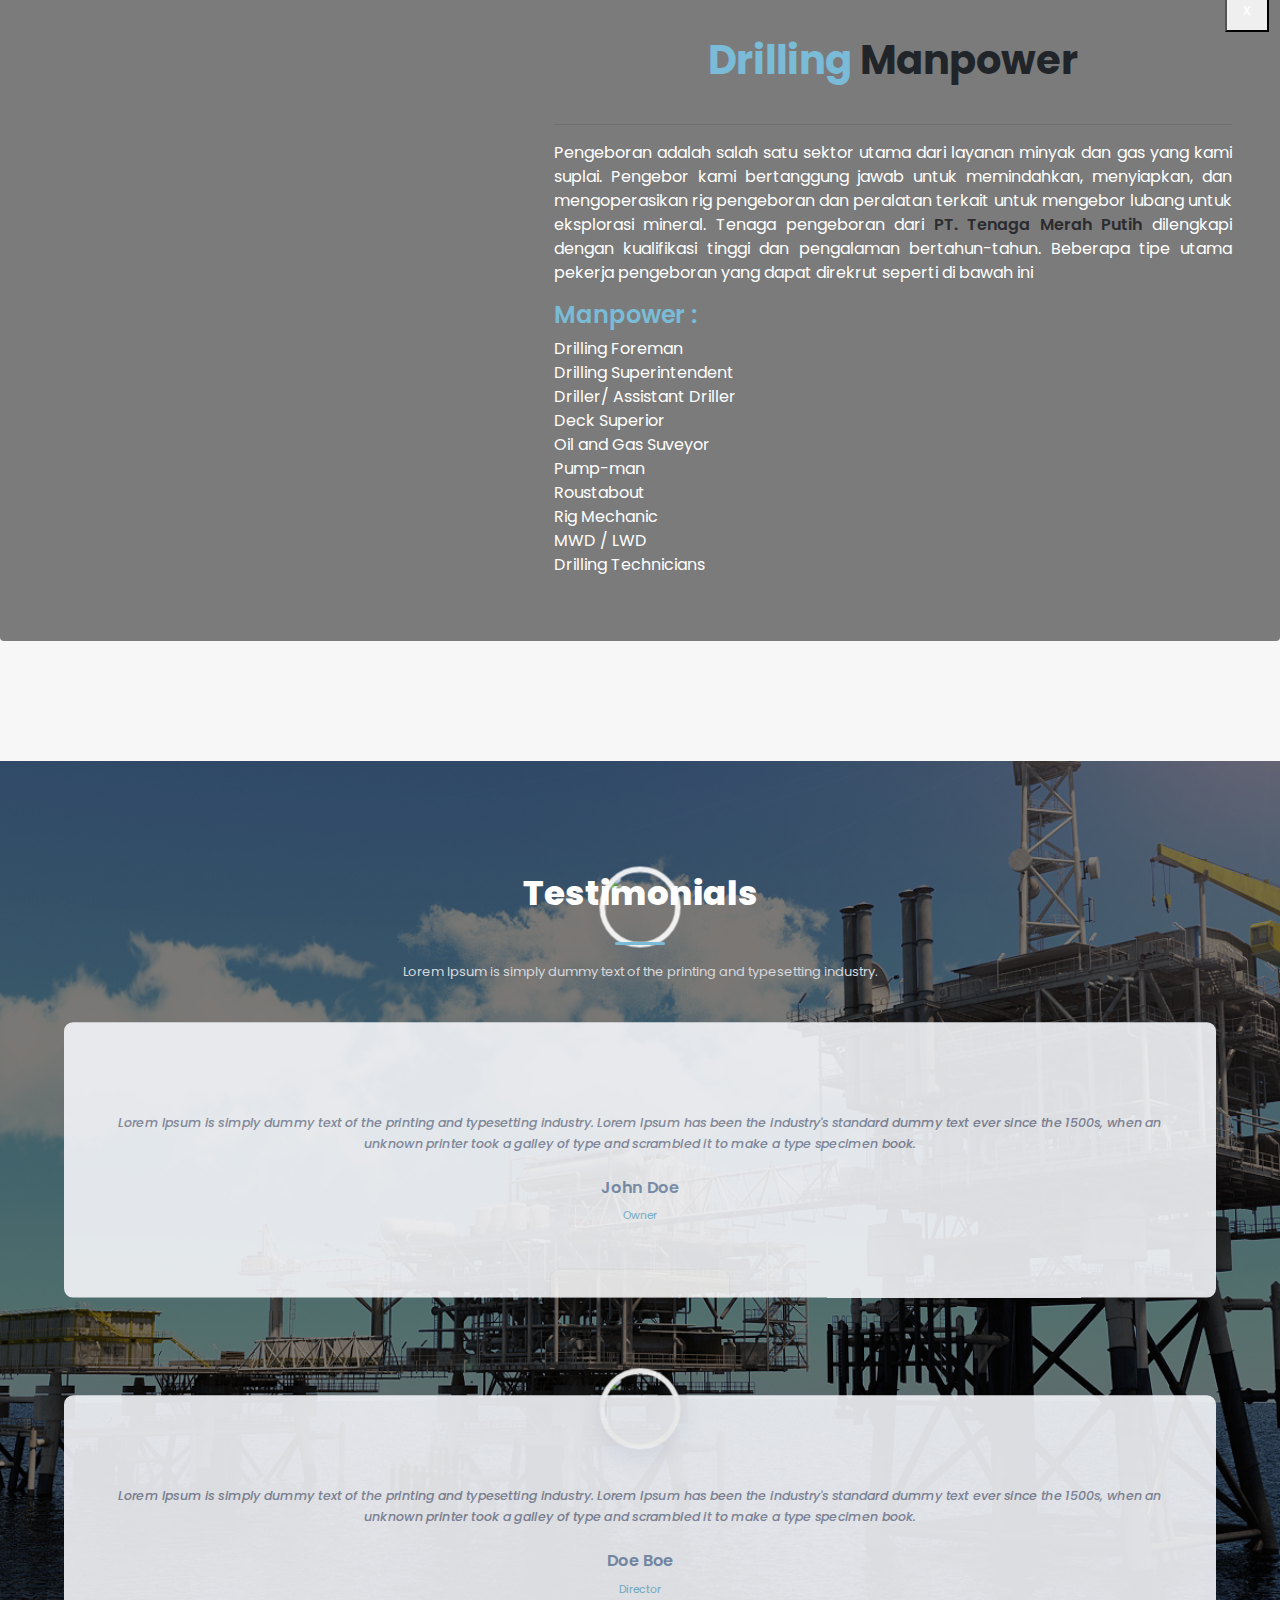
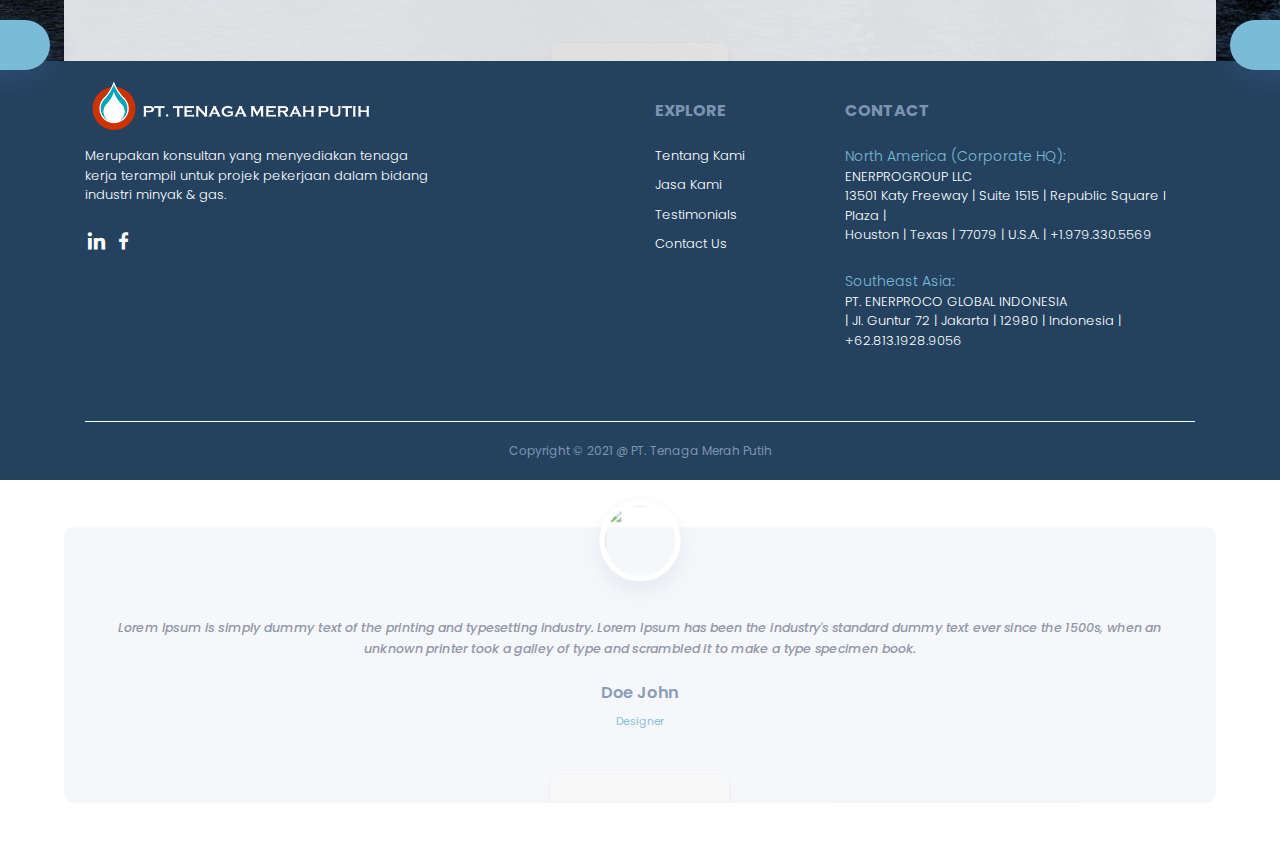
==== commit 344f28c2: "menambahkan halaman contact us" ====
--- a/index.html
+++ b/index.html
@@ -9,15 +9,8 @@
     <!-- Required meta tags -->
     <meta charset="utf-8">
     <meta name="viewport" content="width=device-width, initial-scale=1, shrink-to-fit=no">
-    
-    <!-- Owl Carousel -->
-    <!-- <link rel="stylesheet" href="https://cdnjs.cloudflare.com/ajax/libs/OwlCarousel2/2.3.4/assets/owl.carousel.min.css">
-
-    <link rel="stylesheet" href="https://cdnjs.cloudflare.com/ajax/libs/OwlCarousel2/2.3.4/assets/owl.theme.default.min.css"> -->
-
 
     <!-- Bootstrap CSS -->
-    
     <link rel="stylesheet" href="https://cdn.jsdelivr.net/npm/bootstrap@4.6.0/dist/css/bootstrap.min.css">
     <link rel="stylesheet" href="assets/css/bootstrap.min.css">
     
@@ -31,14 +24,6 @@
 
     <!-- ===== BOX ICON ===== -->
     <link href='https://unpkg.com/boxicons@2.0.7/css/boxicons.min.css' rel='stylesheet'>
-    
-    <style>
-        /* Make the image fully responsive */
-        .carousel-inner img {
-          width: 100%;
-          height: 100%;
-        }
-    </style>
 
 </head>
 
@@ -71,7 +56,7 @@
                         <a class="nav-link"  data-scroll-nav="3" href="#testimonials">Testimonials</a>
                     </li>
                     <li class="nav-item">
-                        <a class="nav-link"  href="contact.html">Contact Us</a>
+                        <a class="nav-link"  href="contact.html" target="_blank">Contact Us</a>
                     </li>
                 </ul>
             </div>
@@ -366,14 +351,6 @@
     </section>
     <!-- Testimonials Section End -->
 
-    <!-- Galeri Section Start -->
-    <!-- <section class="galery section-padding" id="galery" data-scroll-index="4">
-        <div class="photo-slide">
-            
-        </div>
-    </section> -->
-    <!-- Galeri Section End -->
-
     <!-- Footer Section Start -->
     <footer class="footer section">
         <div class="container">
@@ -390,8 +367,6 @@
 
                 <div class="col-lg-2">
                     <div class="footer__data">
-                        <!-- <h2 class="footer__title">ABOUT US</h2> -->
-
                     </div>
                 </div>
 
@@ -402,7 +377,7 @@
                             <li><a href="#about" class="footer-text">Tentang Kami</a></li>
                             <li><a href="#relation" class="footer-text">Jasa Kami</a></li>
                             <li><a href="#testimonials" class="footer-text">Testimonials</a></li>
-                            <li><a href="contact.html" class="footer-text">Contact Us</a></li>
+                            <li><a href="contact.html" target="_blank" class="footer-text">Contact Us</a></li>
                         </ul>
                     </div>
                 </div>
--- a/assets/css/styles.css
+++ b/assets/css/styles.css
@@ -23,6 +23,10 @@
   --black-000: #ffffff;
   --black-alpha-100: rgba(0,0,0,0.05);
 }
+::selection {
+  color: #555555;
+  background: #a9d6e5;
+}
 html{
   overflow-x: hidden;
   height: 100%;
@@ -724,6 +728,57 @@
   margin-bottom: 10px;
 }
 /* ----------------------------
+Contact Page
+---------------------------- */
+#contact-page{
+  background-color: #1a2f42;
+  margin: 0;
+}
+.contact .content-text{
+  padding: 20px 90px;
+}
+.contact .contact-title{
+  color: #7ABBD7;
+  font-size: 50px;
+  font-weight: 600;
+}
+.contact .contact-subtitle{
+  color: #7d93b2;
+  font-size: 20px;
+  font-weight: 500;
+}
+.contact-text{
+  color: #fff;
+  font-size: 14px;
+  margin: 20px 0;
+}
+.footer-min{
+  padding: 0;
+  justify-items: center;
+  background-color: #24425f;
+  color: var(--color-1);
+}
+.footer-min .copyright-text{
+  padding: 10px;
+  text-align: center;
+  font-size: 12px;
+  color: #7d93b2;
+  font-weight: 400;
+  margin: 0;
+}
+.form-comment{
+  color: #fff;
+  font-size: 12px;
+  font-weight: 200;
+}
+.contact button{
+  width: 120px;
+}
+.container-fluid{
+  margin: 0;
+  padding: 0;
+}
+/* ----------------------------
 Responsive
 ---------------------------- */
 @media(max-width: 991px){
